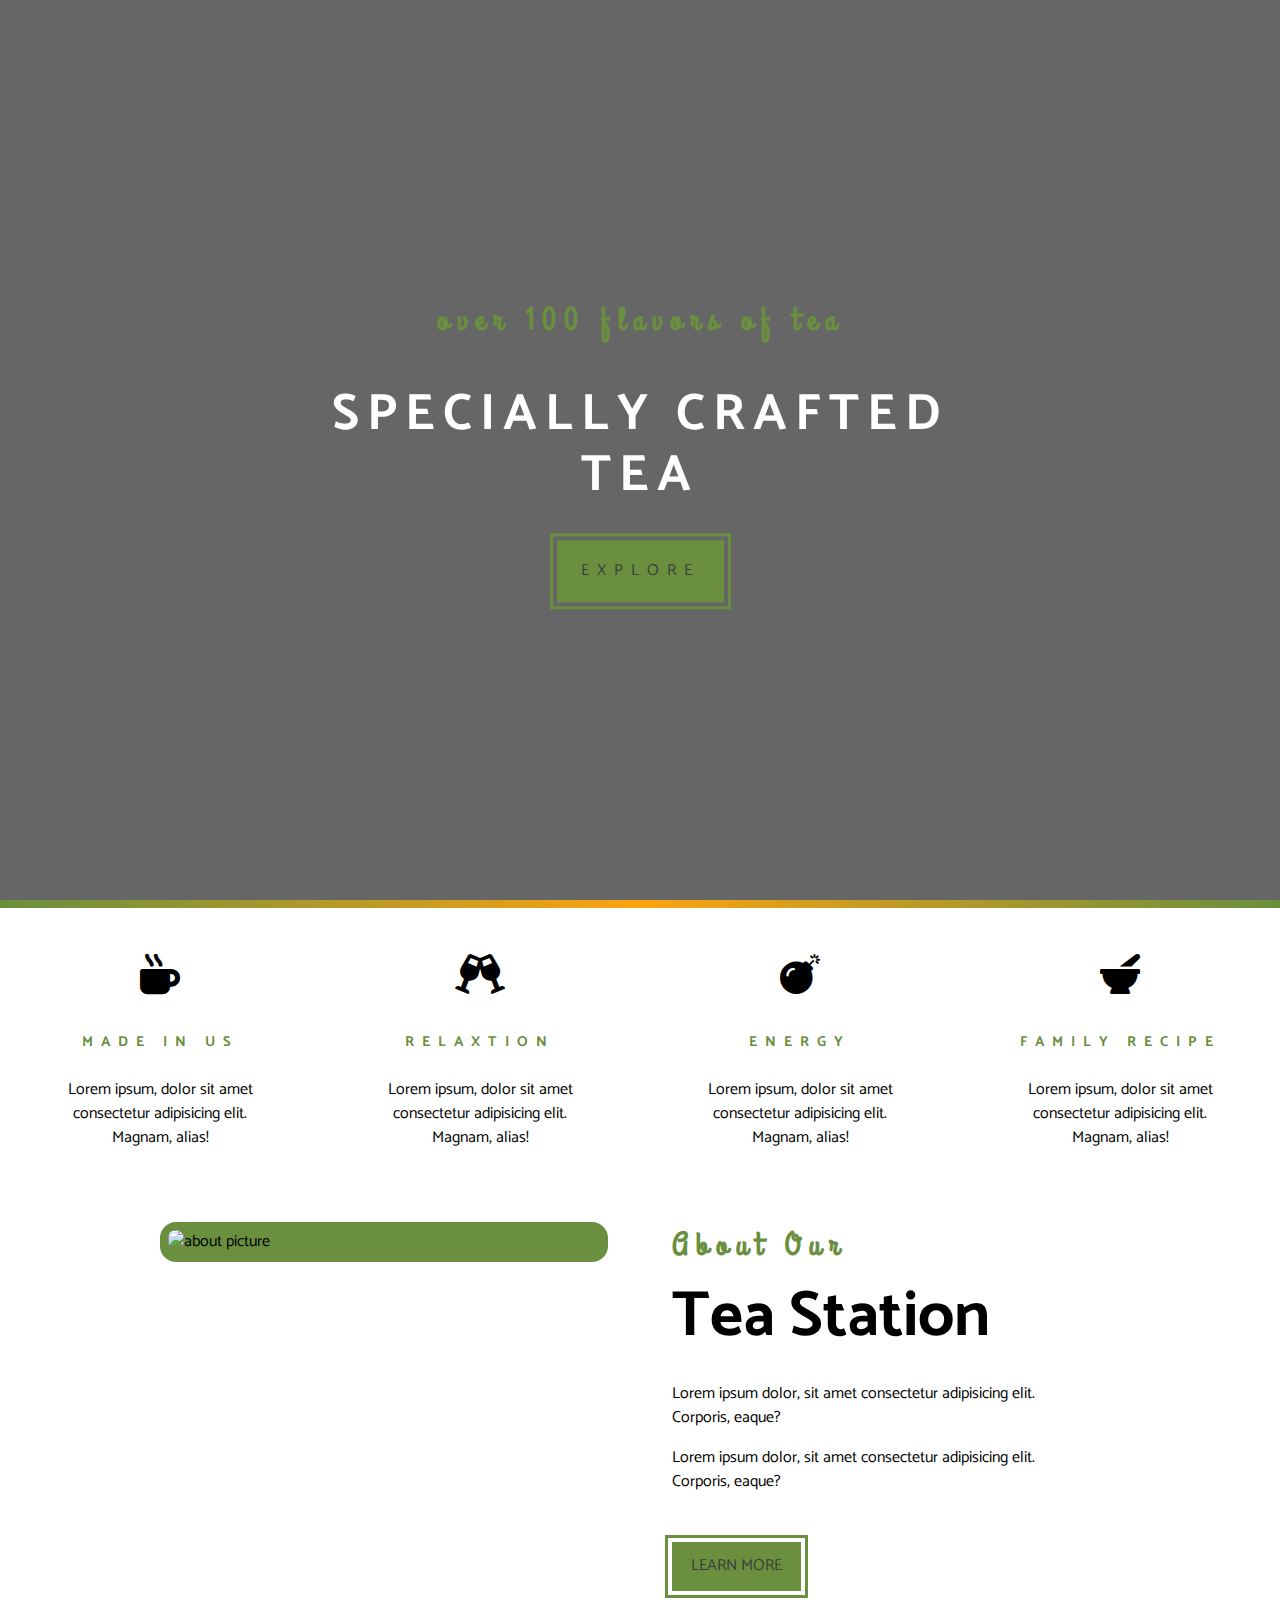
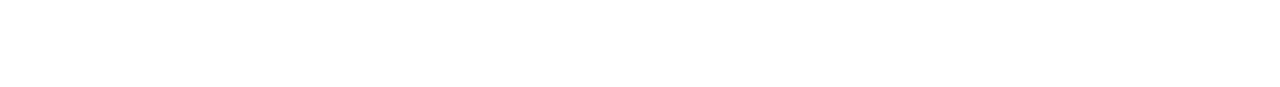
==== static_websites/jonh_smilgas_tea_station/index.html @ aa10530e "tea station first commit" ====
<!DOCTYPE html>
<html lang="en">

<head>
    <meta charset="UTF-8">
    <meta http-equiv="X-UA-Compatible" content="IE=edge">
    <meta name="viewport" content="width=device-width, initial-scale=1.0">
    <title>Tea Station</title>
    <!-- font awesome -->
    <link rel="stylesheet" href="./fontawesome-free-5.7.2-web 2/css/all.css">
    <!-- css link -->
    <link rel="stylesheet" href="styles.css">
</head>

<body>
    <!-- nav button -->
    <!-- navbar -->
    <!-- Header section -->
    <header class="header">
        <div class="banner">
            <h3 class="banner-subtitle">
                over 100 flavors of tea
            </h3>
            <h1 class="banner-title">
                Specially Crafted tea
            </h1>
            <a href="skills.html" class="banner-btn">Explore</a>
        </div>
    </header>
    <!-- end of header -->
    <!-- content divider -->
    <div class="content-divider"></div>
    <!-- end of content divider -->
    <!-- skills section -->
    <section class="skills clearfix::before clearfix::after">
        <!-- single skill -->
        <article class="skill">
            <span class="skill-icon">
                <i class="fas fa-mug-hot"></i>
            </span>
            <h3 class="skill-title">made in us</h3>
            <p class="skill-text">
                Lorem ipsum, dolor sit amet consectetur adipisicing elit. Magnam, alias!
            </p>
        </article>
        <!-- end of single skill -->
        <!-- single skill -->
        <article class="skill">
            <span class="skill-icon">
                <i class="fas fa-glass-cheers"></i>
            </span>
            <h3 class="skill-title">relaxtion</h3>
            <p class="skill-text">
                Lorem ipsum, dolor sit amet consectetur adipisicing elit. Magnam, alias!
            </p>
        </article>
        <!-- end of single skill -->
        <!-- single skill -->
        <article class="skill">
            <span class="skill-icon">
                <i class="fas fa-bomb"></i>
            </span>
            <h3 class="skill-title">energy</h3>
            <p class="skill-text">
                Lorem ipsum, dolor sit amet consectetur adipisicing elit. Magnam, alias!
            </p>
        </article>
        <!-- end of single skill -->
        <!-- single skill -->
        <article class="skill">
            <span class="skill-icon">
                <i class="fas fa-mortar-pestle"></i>
            </span>
            <h3 class="skill-title">family recipe</h3>
            <p class="skill-text">
                Lorem ipsum, dolor sit amet consectetur adipisicing elit. Magnam, alias!
            </p>
        </article>
        <!-- end of single skill -->
    </section>
    <!-- end of skills section-->
    <!-- start of about section-->
    <section class="about">
        <div class="section-center clearfix">
            <!-- first column -->
            <article class="about-img">
                <div class="about-picture-container">
                    <img src="/images/about-bcg.jpeg" 
                    alt="about picture" 
                    class="about-picture">
                </div>
            </article>
            <!-- end of first column -->
            <!-- second column -->
            <article class="about-info">
                <!-- secction title -->
                <div >
                    <h3 class="section-subtitle">
                        about our
                    </h3>
                    <h2 class="section-title {
                        ">
                        tea station
                    </h2>
                </div>
                <!-- end of section title -->
                <!-- about info -->
                <p class="about-text">
                    Lorem ipsum dolor, sit amet consectetur adipisicing elit. Corporis, eaque?
                </p>
                <p class="about-text">
                    Lorem ipsum dolor, sit amet consectetur adipisicing elit. Corporis, eaque?
                </p>
                <a href="about.html" class="main-btn">
                    learn more 
                </a>
            </article>

            <!-- end of second column -->
        </div>
    </section>
    <!-- end of about section -->
</body>

</html>
---- static_websites/jonh_smilgas_tea_station/fontawesome-free-5.7.2-web 2/css/all.css ----
.fa,
.fas,
.far,
.fal,
.fab {
  -moz-osx-font-smoothing: grayscale;
  -webkit-font-smoothing: antialiased;
  display: inline-block;
  font-style: normal;
  font-variant: normal;
  text-rendering: auto;
  line-height: 1; }

.fa-lg {
  font-size: 1.33333em;
  line-height: 0.75em;
  vertical-align: -.0667em; }

.fa-xs {
  font-size: .75em; }

.fa-sm {
  font-size: .875em; }

.fa-1x {
  font-size: 1em; }

.fa-2x {
  font-size: 2em; }

.fa-3x {
  font-size: 3em; }

.fa-4x {
  font-size: 4em; }

.fa-5x {
  font-size: 5em; }

.fa-6x {
  font-size: 6em; }

.fa-7x {
  font-size: 7em; }

.fa-8x {
  font-size: 8em; }

.fa-9x {
  font-size: 9em; }

.fa-10x {
  font-size: 10em; }

.fa-fw {
  text-align: center;
  width: 1.25em; }

.fa-ul {
  list-style-type: none;
  margin-left: 2.5em;
  padding-left: 0; }
  .fa-ul > li {
    position: relative; }

.fa-li {
  left: -2em;
  position: absolute;
  text-align: center;
  width: 2em;
  line-height: inherit; }

.fa-border {
  border: solid 0.08em #eee;
  border-radius: .1em;
  padding: .2em .25em .15em; }

.fa-pull-left {
  float: left; }

.fa-pull-right {
  float: right; }

.fa.fa-pull-left,
.fas.fa-pull-left,
.far.fa-pull-left,
.fal.fa-pull-left,
.fab.fa-pull-left {
  margin-right: .3em; }

.fa.fa-pull-right,
.fas.fa-pull-right,
.far.fa-pull-right,
.fal.fa-pull-right,
.fab.fa-pull-right {
  margin-left: .3em; }

.fa-spin {
  -webkit-animation: fa-spin 2s infinite linear;
          animation: fa-spin 2s infinite linear; }

.fa-pulse {
  -webkit-animation: fa-spin 1s infinite steps(8);
          animation: fa-spin 1s infinite steps(8); }

@-webkit-keyframes fa-spin {
  0% {
    -webkit-transform: rotate(0deg);
            transform: rotate(0deg); }
  100% {
    -webkit-transform: rotate(360deg);
            transform: rotate(360deg); } }

@keyframes fa-spin {
  0% {
    -webkit-transform: rotate(0deg);
            transform: rotate(0deg); }
  100% {
    -webkit-transform: rotate(360deg);
            transform: rotate(360deg); } }

.fa-rotate-90 {
  -ms-filter: "progid:DXImageTransform.Microsoft.BasicImage(rotation=1)";
  -webkit-transform: rotate(90deg);
          transform: rotate(90deg); }

.fa-rotate-180 {
  -ms-filter: "progid:DXImageTransform.Microsoft.BasicImage(rotation=2)";
  -webkit-transform: rotate(180deg);
          transform: rotate(180deg); }

.fa-rotate-270 {
  -ms-filter: "progid:DXImageTransform.Microsoft.BasicImage(rotation=3)";
  -webkit-transform: rotate(270deg);
          transform: rotate(270deg); }

.fa-flip-horizontal {
  -ms-filter: "progid:DXImageTransform.Microsoft.BasicImage(rotation=0, mirror=1)";
  -webkit-transform: scale(-1, 1);
          transform: scale(-1, 1); }

.fa-flip-vertical {
  -ms-filter: "progid:DXImageTransform.Microsoft.BasicImage(rotation=2, mirror=1)";
  -webkit-transform: scale(1, -1);
          transform: scale(1, -1); }

.fa-flip-both, .fa-flip-horizontal.fa-flip-vertical {
  -ms-filter: "progid:DXImageTransform.Microsoft.BasicImage(rotation=2, mirror=1)";
  -webkit-transform: scale(-1, -1);
          transform: scale(-1, -1); }

:root .fa-rotate-90,
:root .fa-rotate-180,
:root .fa-rotate-270,
:root .fa-flip-horizontal,
:root .fa-flip-vertical,
:root .fa-flip-both {
  -webkit-filter: none;
          filter: none; }

.fa-stack {
  display: inline-block;
  height: 2em;
  line-height: 2em;
  position: relative;
  vertical-align: middle;
  width: 2.5em; }

.fa-stack-1x,
.fa-stack-2x {
  left: 0;
  position: absolute;
  text-align: center;
  width: 100%; }

.fa-stack-1x {
  line-height: inherit; }

.fa-stack-2x {
  font-size: 2em; }

.fa-inverse {
  color: #fff; }

/* Font Awesome uses the Unicode Private Use Area (PUA) to ensure screen
readers do not read off random characters that represent icons */
.fa-500px:before {
  content: "\f26e"; }

.fa-accessible-icon:before {
  content: "\f368"; }

.fa-accusoft:before {
  content: "\f369"; }

.fa-acquisitions-incorporated:before {
  content: "\f6af"; }

.fa-ad:before {
  content: "\f641"; }

.fa-address-book:before {
  content: "\f2b9"; }

.fa-address-card:before {
  content: "\f2bb"; }

.fa-adjust:before {
  content: "\f042"; }

.fa-adn:before {
  content: "\f170"; }

.fa-adobe:before {
  content: "\f778"; }

.fa-adversal:before {
  content: "\f36a"; }

.fa-affiliatetheme:before {
  content: "\f36b"; }

.fa-air-freshener:before {
  content: "\f5d0"; }

.fa-algolia:before {
  content: "\f36c"; }

.fa-align-center:before {
  content: "\f037"; }

.fa-align-justify:before {
  content: "\f039"; }

.fa-align-left:before {
  content: "\f036"; }

.fa-align-right:before {
  content: "\f038"; }

.fa-alipay:before {
  content: "\f642"; }

.fa-allergies:before {
  content: "\f461"; }

.fa-amazon:before {
  content: "\f270"; }

.fa-amazon-pay:before {
  content: "\f42c"; }

.fa-ambulance:before {
  content: "\f0f9"; }

.fa-american-sign-language-interpreting:before {
  content: "\f2a3"; }

.fa-amilia:before {
  content: "\f36d"; }

.fa-anchor:before {
  content: "\f13d"; }

.fa-android:before {
  content: "\f17b"; }

.fa-angellist:before {
  content: "\f209"; }

.fa-angle-double-down:before {
  content: "\f103"; }

.fa-angle-double-left:before {
  content: "\f100"; }

.fa-angle-double-right:before {
  content: "\f101"; }

.fa-angle-double-up:before {
  content: "\f102"; }

.fa-angle-down:before {
  content: "\f107"; }

.fa-angle-left:before {
  content: "\f104"; }

.fa-angle-right:before {
  content: "\f105"; }

.fa-angle-up:before {
  content: "\f106"; }

.fa-angry:before {
  content: "\f556"; }

.fa-angrycreative:before {
  content: "\f36e"; }

.fa-angular:before {
  content: "\f420"; }

.fa-ankh:before {
  content: "\f644"; }

.fa-app-store:before {
  content: "\f36f"; }

.fa-app-store-ios:before {
  content: "\f370"; }

.fa-apper:before {
  content: "\f371"; }

.fa-apple:before {
  content: "\f179"; }

.fa-apple-alt:before {
  content: "\f5d1"; }

.fa-apple-pay:before {
  content: "\f415"; }

.fa-archive:before {
  content: "\f187"; }

.fa-archway:before {
  content: "\f557"; }

.fa-arrow-alt-circle-down:before {
  content: "\f358"; }

.fa-arrow-alt-circle-left:before {
  content: "\f359"; }

.fa-arrow-alt-circle-right:before {
  content: "\f35a"; }

.fa-arrow-alt-circle-up:before {
  content: "\f35b"; }

.fa-arrow-circle-down:before {
  content: "\f0ab"; }

.fa-arrow-circle-left:before {
  content: "\f0a8"; }

.fa-arrow-circle-right:before {
  content: "\f0a9"; }

.fa-arrow-circle-up:before {
  content: "\f0aa"; }

.fa-arrow-down:before {
  content: "\f063"; }

.fa-arrow-left:before {
  content: "\f060"; }

.fa-arrow-right:before {
  content: "\f061"; }

.fa-arrow-up:before {
  content: "\f062"; }

.fa-arrows-alt:before {
  content: "\f0b2"; }

.fa-arrows-alt-h:before {
  content: "\f337"; }

.fa-arrows-alt-v:before {
  content: "\f338"; }

.fa-artstation:before {
  content: "\f77a"; }

.fa-assistive-listening-systems:before {
  content: "\f2a2"; }

.fa-asterisk:before {
  content: "\f069"; }

.fa-asymmetrik:before {
  content: "\f372"; }

.fa-at:before {
  content: "\f1fa"; }

.fa-atlas:before {
  content: "\f558"; }

.fa-atlassian:before {
  content: "\f77b"; }

.fa-atom:before {
  content: "\f5d2"; }

.fa-audible:before {
  content: "\f373"; }

.fa-audio-description:before {
  content: "\f29e"; }

.fa-autoprefixer:before {
  content: "\f41c"; }

.fa-avianex:before {
  content: "\f374"; }

.fa-aviato:before {
  content: "\f421"; }

.fa-award:before {
  content: "\f559"; }

.fa-aws:before {
  content: "\f375"; }

.fa-baby:before {
  content: "\f77c"; }

.fa-baby-carriage:before {
  content: "\f77d"; }

.fa-backspace:before {
  content: "\f55a"; }

.fa-backward:before {
  content: "\f04a"; }

.fa-bacon:before {
  content: "\f7e5"; }

.fa-balance-scale:before {
  content: "\f24e"; }

.fa-ban:before {
  content: "\f05e"; }

.fa-band-aid:before {
  content: "\f462"; }

.fa-bandcamp:before {
  content: "\f2d5"; }

.fa-barcode:before {
  content: "\f02a"; }

.fa-bars:before {
  content: "\f0c9"; }

.fa-baseball-ball:before {
  content: "\f433"; }

.fa-basketball-ball:before {
  content: "\f434"; }

.fa-bath:before {
  content: "\f2cd"; }

.fa-battery-empty:before {
  content: "\f244"; }

.fa-battery-full:before {
  content: "\f240"; }

.fa-battery-half:before {
  content: "\f242"; }

.fa-battery-quarter:before {
  content: "\f243"; }

.fa-battery-three-quarters:before {
  content: "\f241"; }

.fa-bed:before {
  content: "\f236"; }

.fa-beer:before {
  content: "\f0fc"; }

.fa-behance:before {
  content: "\f1b4"; }

.fa-behance-square:before {
  content: "\f1b5"; }

.fa-bell:before {
  content: "\f0f3"; }

.fa-bell-slash:before {
  content: "\f1f6"; }

.fa-bezier-curve:before {
  content: "\f55b"; }

.fa-bible:before {
  content: "\f647"; }

.fa-bicycle:before {
  content: "\f206"; }

.fa-bimobject:before {
  content: "\f378"; }

.fa-binoculars:before {
  content: "\f1e5"; }

.fa-biohazard:before {
  content: "\f780"; }

.fa-birthday-cake:before {
  content: "\f1fd"; }

.fa-bitbucket:before {
  content: "\f171"; }

.fa-bitcoin:before {
  content: "\f379"; }

.fa-bity:before {
  content: "\f37a"; }

.fa-black-tie:before {
  content: "\f27e"; }

.fa-blackberry:before {
  content: "\f37b"; }

.fa-blender:before {
  content: "\f517"; }

.fa-blender-phone:before {
  content: "\f6b6"; }

.fa-blind:before {
  content: "\f29d"; }

.fa-blog:before {
  content: "\f781"; }

.fa-blogger:before {
  content: "\f37c"; }

.fa-blogger-b:before {
  content: "\f37d"; }

.fa-bluetooth:before {
  content: "\f293"; }

.fa-bluetooth-b:before {
  content: "\f294"; }

.fa-bold:before {
  content: "\f032"; }

.fa-bolt:before {
  content: "\f0e7"; }

.fa-bomb:before {
  content: "\f1e2"; }

.fa-bone:before {
  content: "\f5d7"; }

.fa-bong:before {
  content: "\f55c"; }

.fa-book:before {
  content: "\f02d"; }

.fa-book-dead:before {
  content: "\f6b7"; }

.fa-book-medical:before {
  content: "\f7e6"; }

.fa-book-open:before {
  content: "\f518"; }

.fa-book-reader:before {
  content: "\f5da"; }

.fa-bookmark:before {
  content: "\f02e"; }

.fa-bowling-ball:before {
  content: "\f436"; }

.fa-box:before {
  content: "\f466"; }

.fa-box-open:before {
  content: "\f49e"; }

.fa-boxes:before {
  content: "\f468"; }

.fa-braille:before {
  content: "\f2a1"; }

.fa-brain:before {
  content: "\f5dc"; }

.fa-bread-slice:before {
  content: "\f7ec"; }

.fa-briefcase:before {
  content: "\f0b1"; }

.fa-briefcase-medical:before {
  content: "\f469"; }

.fa-broadcast-tower:before {
  content: "\f519"; }

.fa-broom:before {
  content: "\f51a"; }

.fa-brush:before {
  content: "\f55d"; }

.fa-btc:before {
  content: "\f15a"; }

.fa-bug:before {
  content: "\f188"; }

.fa-building:before {
  content: "\f1ad"; }

.fa-bullhorn:before {
  content: "\f0a1"; }

.fa-bullseye:before {
  content: "\f140"; }

.fa-burn:before {
  content: "\f46a"; }

.fa-buromobelexperte:before {
  content: "\f37f"; }

.fa-bus:before {
  content: "\f207"; }

.fa-bus-alt:before {
  content: "\f55e"; }

.fa-business-time:before {
  content: "\f64a"; }

.fa-buysellads:before {
  content: "\f20d"; }

.fa-calculator:before {
  content: "\f1ec"; }

.fa-calendar:before {
  content: "\f133"; }

.fa-calendar-alt:before {
  content: "\f073"; }

.fa-calendar-check:before {
  content: "\f274"; }

.fa-calendar-day:before {
  content: "\f783"; }

.fa-calendar-minus:before {
  content: "\f272"; }

.fa-calendar-plus:before {
  content: "\f271"; }

.fa-calendar-times:before {
  content: "\f273"; }

.fa-calendar-week:before {
  content: "\f784"; }

.fa-camera:before {
  content: "\f030"; }

.fa-camera-retro:before {
  content: "\f083"; }

.fa-campground:before {
  content: "\f6bb"; }

.fa-canadian-maple-leaf:before {
  content: "\f785"; }

.fa-candy-cane:before {
  content: "\f786"; }

.fa-cannabis:before {
  content: "\f55f"; }

.fa-capsules:before {
  content: "\f46b"; }

.fa-car:before {
  content: "\f1b9"; }

.fa-car-alt:before {
  content: "\f5de"; }

.fa-car-battery:before {
  content: "\f5df"; }

.fa-car-crash:before {
  content: "\f5e1"; }

.fa-car-side:before {
  content: "\f5e4"; }

.fa-caret-down:before {
  content: "\f0d7"; }

.fa-caret-left:before {
  content: "\f0d9"; }

.fa-caret-right:before {
  content: "\f0da"; }

.fa-caret-square-down:before {
  content: "\f150"; }

.fa-caret-square-left:before {
  content: "\f191"; }

.fa-caret-square-right:before {
  content: "\f152"; }

.fa-caret-square-up:before {
  content: "\f151"; }

.fa-caret-up:before {
  content: "\f0d8"; }

.fa-carrot:before {
  content: "\f787"; }

.fa-cart-arrow-down:before {
  content: "\f218"; }

.fa-cart-plus:before {
  content: "\f217"; }

.fa-cash-register:before {
  content: "\f788"; }

.fa-cat:before {
  content: "\f6be"; }

.fa-cc-amazon-pay:before {
  content: "\f42d"; }

.fa-cc-amex:before {
  content: "\f1f3"; }

.fa-cc-apple-pay:before {
  content: "\f416"; }

.fa-cc-diners-club:before {
  content: "\f24c"; }

.fa-cc-discover:before {
  content: "\f1f2"; }

.fa-cc-jcb:before {
  content: "\f24b"; }

.fa-cc-mastercard:before {
  content: "\f1f1"; }

.fa-cc-paypal:before {
  content: "\f1f4"; }

.fa-cc-stripe:before {
  content: "\f1f5"; }

.fa-cc-visa:before {
  content: "\f1f0"; }

.fa-centercode:before {
  content: "\f380"; }

.fa-centos:before {
  content: "\f789"; }

.fa-certificate:before {
  content: "\f0a3"; }

.fa-chair:before {
  content: "\f6c0"; }

.fa-chalkboard:before {
  content: "\f51b"; }

.fa-chalkboard-teacher:before {
  content: "\f51c"; }

.fa-charging-station:before {
  content: "\f5e7"; }

.fa-chart-area:before {
  content: "\f1fe"; }

.fa-chart-bar:before {
  content: "\f080"; }

.fa-chart-line:before {
  content: "\f201"; }

.fa-chart-pie:before {
  content: "\f200"; }

.fa-check:before {
  content: "\f00c"; }

.fa-check-circle:before {
  content: "\f058"; }

.fa-check-double:before {
  content: "\f560"; }

.fa-check-square:before {
  content: "\f14a"; }

.fa-cheese:before {
  content: "\f7ef"; }

.fa-chess:before {
  content: "\f439"; }

.fa-chess-bishop:before {
  content: "\f43a"; }

.fa-chess-board:before {
  content: "\f43c"; }

.fa-chess-king:before {
  content: "\f43f"; }

.fa-chess-knight:before {
  content: "\f441"; }

.fa-chess-pawn:before {
  content: "\f443"; }

.fa-chess-queen:before {
  content: "\f445"; }

.fa-chess-rook:before {
  content: "\f447"; }

.fa-chevron-circle-down:before {
  content: "\f13a"; }

.fa-chevron-circle-left:before {
  content: "\f137"; }

.fa-chevron-circle-right:before {
  content: "\f138"; }

.fa-chevron-circle-up:before {
  content: "\f139"; }

.fa-chevron-down:before {
  content: "\f078"; }

.fa-chevron-left:before {
  content: "\f053"; }

.fa-chevron-right:before {
  content: "\f054"; }

.fa-chevron-up:before {
  content: "\f077"; }

.fa-child:before {
  content: "\f1ae"; }

.fa-chrome:before {
  content: "\f268"; }

.fa-church:before {
  content: "\f51d"; }

.fa-circle:before {
  content: "\f111"; }

.fa-circle-notch:before {
  content: "\f1ce"; }

.fa-city:before {
  content: "\f64f"; }

.fa-clinic-medical:before {
  content: "\f7f2"; }

.fa-clipboard:before {
  content: "\f328"; }

.fa-clipboard-check:before {
  content: "\f46c"; }

.fa-clipboard-list:before {
  content: "\f46d"; }

.fa-clock:before {
  content: "\f017"; }

.fa-clone:before {
  content: "\f24d"; }

.fa-closed-captioning:before {
  content: "\f20a"; }

.fa-cloud:before {
  content: "\f0c2"; }

.fa-cloud-download-alt:before {
  content: "\f381"; }

.fa-cloud-meatball:before {
  content: "\f73b"; }

.fa-cloud-moon:before {
  content: "\f6c3"; }

.fa-cloud-moon-rain:before {
  content: "\f73c"; }

.fa-cloud-rain:before {
  content: "\f73d"; }

.fa-cloud-showers-heavy:before {
  content: "\f740"; }

.fa-cloud-sun:before {
  content: "\f6c4"; }

.fa-cloud-sun-rain:before {
  content: "\f743"; }

.fa-cloud-upload-alt:before {
  content: "\f382"; }

.fa-cloudscale:before {
  content: "\f383"; }

.fa-cloudsmith:before {
  content: "\f384"; }

.fa-cloudversify:before {
  content: "\f385"; }

.fa-cocktail:before {
  content: "\f561"; }

.fa-code:before {
  content: "\f121"; }

.fa-code-branch:before {
  content: "\f126"; }

.fa-codepen:before {
  content: "\f1cb"; }

.fa-codiepie:before {
  content: "\f284"; }

.fa-coffee:before {
  content: "\f0f4"; }

.fa-cog:before {
  content: "\f013"; }

.fa-cogs:before {
  content: "\f085"; }

.fa-coins:before {
  content: "\f51e"; }

.fa-columns:before {
  content: "\f0db"; }

.fa-comment:before {
  content: "\f075"; }

.fa-comment-alt:before {
  content: "\f27a"; }

.fa-comment-dollar:before {
  content: "\f651"; }

.fa-comment-dots:before {
  content: "\f4ad"; }

.fa-comment-medical:before {
  content: "\f7f5"; }

.fa-comment-slash:before {
  content: "\f4b3"; }

.fa-comments:before {
  content: "\f086"; }

.fa-comments-dollar:before {
  content: "\f653"; }

.fa-compact-disc:before {
  content: "\f51f"; }

.fa-compass:before {
  content: "\f14e"; }

.fa-compress:before {
  content: "\f066"; }

.fa-compress-arrows-alt:before {
  content: "\f78c"; }

.fa-concierge-bell:before {
  content: "\f562"; }

.fa-confluence:before {
  content: "\f78d"; }

.fa-connectdevelop:before {
  content: "\f20e"; }

.fa-contao:before {
  content: "\f26d"; }

.fa-cookie:before {
  content: "\f563"; }

.fa-cookie-bite:before {
  content: "\f564"; }

.fa-copy:before {
  content: "\f0c5"; }

.fa-copyright:before {
  content: "\f1f9"; }

.fa-couch:before {
  content: "\f4b8"; }

.fa-cpanel:before {
  content: "\f388"; }

.fa-creative-commons:before {
  content: "\f25e"; }

.fa-creative-commons-by:before {
  content: "\f4e7"; }

.fa-creative-commons-nc:before {
  content: "\f4e8"; }

.fa-creative-commons-nc-eu:before {
  content: "\f4e9"; }

.fa-creative-commons-nc-jp:before {
  content: "\f4ea"; }

.fa-creative-commons-nd:before {
  content: "\f4eb"; }

.fa-creative-commons-pd:before {
  content: "\f4ec"; }

.fa-creative-commons-pd-alt:before {
  content: "\f4ed"; }

.fa-creative-commons-remix:before {
  content: "\f4ee"; }

.fa-creative-commons-sa:before {
  content: "\f4ef"; }

.fa-creative-commons-sampling:before {
  content: "\f4f0"; }

.fa-creative-commons-sampling-plus:before {
  content: "\f4f1"; }

.fa-creative-commons-share:before {
  content: "\f4f2"; }

.fa-creative-commons-zero:before {
  content: "\f4f3"; }

.fa-credit-card:before {
  content: "\f09d"; }

.fa-critical-role:before {
  content: "\f6c9"; }

.fa-crop:before {
  content: "\f125"; }

.fa-crop-alt:before {
  content: "\f565"; }

.fa-cross:before {
  content: "\f654"; }

.fa-crosshairs:before {
  content: "\f05b"; }

.fa-crow:before {
  content: "\f520"; }

.fa-crown:before {
  content: "\f521"; }

.fa-crutch:before {
  content: "\f7f7"; }

.fa-css3:before {
  content: "\f13c"; }

.fa-css3-alt:before {
  content: "\f38b"; }

.fa-cube:before {
  content: "\f1b2"; }

.fa-cubes:before {
  content: "\f1b3"; }

.fa-cut:before {
  content: "\f0c4"; }

.fa-cuttlefish:before {
  content: "\f38c"; }

.fa-d-and-d:before {
  content: "\f38d"; }

.fa-d-and-d-beyond:before {
  content: "\f6ca"; }

.fa-dashcube:before {
  content: "\f210"; }

.fa-database:before {
  content: "\f1c0"; }

.fa-deaf:before {
  content: "\f2a4"; }

.fa-delicious:before {
  content: "\f1a5"; }

.fa-democrat:before {
  content: "\f747"; }

.fa-deploydog:before {
  content: "\f38e"; }

.fa-deskpro:before {
  content: "\f38f"; }

.fa-desktop:before {
  content: "\f108"; }

.fa-dev:before {
  content: "\f6cc"; }

.fa-deviantart:before {
  content: "\f1bd"; }

.fa-dharmachakra:before {
  content: "\f655"; }

.fa-dhl:before {
  content: "\f790"; }

.fa-diagnoses:before {
  content: "\f470"; }

.fa-diaspora:before {
  content: "\f791"; }

.fa-dice:before {
  content: "\f522"; }

.fa-dice-d20:before {
  content: "\f6cf"; }

.fa-dice-d6:before {
  content: "\f6d1"; }

.fa-dice-five:before {
  content: "\f523"; }

.fa-dice-four:before {
  content: "\f524"; }

.fa-dice-one:before {
  content: "\f525"; }

.fa-dice-six:before {
  content: "\f526"; }

.fa-dice-three:before {
  content: "\f527"; }

.fa-dice-two:before {
  content: "\f528"; }

.fa-digg:before {
  content: "\f1a6"; }

.fa-digital-ocean:before {
  content: "\f391"; }

.fa-digital-tachograph:before {
  content: "\f566"; }

.fa-directions:before {
  content: "\f5eb"; }

.fa-discord:before {
  content: "\f392"; }

.fa-discourse:before {
  content: "\f393"; }

.fa-divide:before {
  content: "\f529"; }

.fa-dizzy:before {
  content: "\f567"; }

.fa-dna:before {
  content: "\f471"; }

.fa-dochub:before {
  content: "\f394"; }

.fa-docker:before {
  content: "\f395"; }

.fa-dog:before {
  content: "\f6d3"; }

.fa-dollar-sign:before {
  content: "\f155"; }

.fa-dolly:before {
  content: "\f472"; }

.fa-dolly-flatbed:before {
  content: "\f474"; }

.fa-donate:before {
  content: "\f4b9"; }

.fa-door-closed:before {
  content: "\f52a"; }

.fa-door-open:before {
  content: "\f52b"; }

.fa-dot-circle:before {
  content: "\f192"; }

.fa-dove:before {
  content: "\f4ba"; }

.fa-download:before {
  content: "\f019"; }

.fa-draft2digital:before {
  content: "\f396"; }

.fa-drafting-compass:before {
  content: "\f568"; }

.fa-dragon:before {
  content: "\f6d5"; }

.fa-draw-polygon:before {
  content: "\f5ee"; }

.fa-dribbble:before {
  content: "\f17d"; }

.fa-dribbble-square:before {
  content: "\f397"; }

.fa-dropbox:before {
  content: "\f16b"; }

.fa-drum:before {
  content: "\f569"; }

.fa-drum-steelpan:before {
  content: "\f56a"; }

.fa-drumstick-bite:before {
  content: "\f6d7"; }

.fa-drupal:before {
  content: "\f1a9"; }

.fa-dumbbell:before {
  content: "\f44b"; }

.fa-dumpster:before {
  content: "\f793"; }

.fa-dumpster-fire:before {
  content: "\f794"; }

.fa-dungeon:before {
  content: "\f6d9"; }

.fa-dyalog:before {
  content: "\f399"; }

.fa-earlybirds:before {
  content: "\f39a"; }

.fa-ebay:before {
  content: "\f4f4"; }

.fa-edge:before {
  content: "\f282"; }

.fa-edit:before {
  content: "\f044"; }

.fa-egg:before {
  content: "\f7fb"; }

.fa-eject:before {
  content: "\f052"; }

.fa-elementor:before {
  content: "\f430"; }

.fa-ellipsis-h:before {
  content: "\f141"; }

.fa-ellipsis-v:before {
  content: "\f142"; }

.fa-ello:before {
  content: "\f5f1"; }

.fa-ember:before {
  content: "\f423"; }

.fa-empire:before {
  content: "\f1d1"; }

.fa-envelope:before {
  content: "\f0e0"; }

.fa-envelope-open:before {
  content: "\f2b6"; }

.fa-envelope-open-text:before {
  content: "\f658"; }

.fa-envelope-square:before {
  content: "\f199"; }

.fa-envira:before {
  content: "\f299"; }

.fa-equals:before {
  content: "\f52c"; }

.fa-eraser:before {
  content: "\f12d"; }

.fa-erlang:before {
  content: "\f39d"; }

.fa-ethereum:before {
  content: "\f42e"; }

.fa-ethernet:before {
  content: "\f796"; }

.fa-etsy:before {
  content: "\f2d7"; }

.fa-euro-sign:before {
  content: "\f153"; }

.fa-exchange-alt:before {
  content: "\f362"; }

.fa-exclamation:before {
  content: "\f12a"; }

.fa-exclamation-circle:before {
  content: "\f06a"; }

.fa-exclamation-triangle:before {
  content: "\f071"; }

.fa-expand:before {
  content: "\f065"; }

.fa-expand-arrows-alt:before {
  content: "\f31e"; }

.fa-expeditedssl:before {
  content: "\f23e"; }

.fa-external-link-alt:before {
  content: "\f35d"; }

.fa-external-link-square-alt:before {
  content: "\f360"; }

.fa-eye:before {
  content: "\f06e"; }

.fa-eye-dropper:before {
  content: "\f1fb"; }

.fa-eye-slash:before {
  content: "\f070"; }

.fa-facebook:before {
  content: "\f09a"; }

.fa-facebook-f:before {
  content: "\f39e"; }

.fa-facebook-messenger:before {
  content: "\f39f"; }

.fa-facebook-square:before {
  content: "\f082"; }

.fa-fantasy-flight-games:before {
  content: "\f6dc"; }

.fa-fast-backward:before {
  content: "\f049"; }

.fa-fast-forward:before {
  content: "\f050"; }

.fa-fax:before {
  content: "\f1ac"; }

.fa-feather:before {
  content: "\f52d"; }

.fa-feather-alt:before {
  content: "\f56b"; }

.fa-fedex:before {
  content: "\f797"; }

.fa-fedora:before {
  content: "\f798"; }

.fa-female:before {
  content: "\f182"; }

.fa-fighter-jet:before {
  content: "\f0fb"; }

.fa-figma:before {
  content: "\f799"; }

.fa-file:before {
  content: "\f15b"; }

.fa-file-alt:before {
  content: "\f15c"; }

.fa-file-archive:before {
  content: "\f1c6"; }

.fa-file-audio:before {
  content: "\f1c7"; }

.fa-file-code:before {
  content: "\f1c9"; }

.fa-file-contract:before {
  content: "\f56c"; }

.fa-file-csv:before {
  content: "\f6dd"; }

.fa-file-download:before {
  content: "\f56d"; }

.fa-file-excel:before {
  content: "\f1c3"; }

.fa-file-export:before {
  content: "\f56e"; }

.fa-file-image:before {
  content: "\f1c5"; }

.fa-file-import:before {
  content: "\f56f"; }

.fa-file-invoice:before {
  content: "\f570"; }

.fa-file-invoice-dollar:before {
  content: "\f571"; }

.fa-file-medical:before {
  content: "\f477"; }

.fa-file-medical-alt:before {
  content: "\f478"; }

.fa-file-pdf:before {
  content: "\f1c1"; }

.fa-file-powerpoint:before {
  content: "\f1c4"; }

.fa-file-prescription:before {
  content: "\f572"; }

.fa-file-signature:before {
  content: "\f573"; }

.fa-file-upload:before {
  content: "\f574"; }

.fa-file-video:before {
  content: "\f1c8"; }

.fa-file-word:before {
  content: "\f1c2"; }

.fa-fill:before {
  content: "\f575"; }

.fa-fill-drip:before {
  content: "\f576"; }

.fa-film:before {
  content: "\f008"; }

.fa-filter:before {
  content: "\f0b0"; }

.fa-fingerprint:before {
  content: "\f577"; }

.fa-fire:before {
  content: "\f06d"; }

.fa-fire-alt:before {
  content: "\f7e4"; }

.fa-fire-extinguisher:before {
  content: "\f134"; }

.fa-firefox:before {
  content: "\f269"; }

.fa-first-aid:before {
  content: "\f479"; }

.fa-first-order:before {
  content: "\f2b0"; }

.fa-first-order-alt:before {
  content: "\f50a"; }

.fa-firstdraft:before {
  content: "\f3a1"; }

.fa-fish:before {
  content: "\f578"; }

.fa-fist-raised:before {
  content: "\f6de"; }

.fa-flag:before {
  content: "\f024"; }

.fa-flag-checkered:before {
  content: "\f11e"; }

.fa-flag-usa:before {
  content: "\f74d"; }

.fa-flask:before {
  content: "\f0c3"; }

.fa-flickr:before {
  content: "\f16e"; }

.fa-flipboard:before {
  content: "\f44d"; }

.fa-flushed:before {
  content: "\f579"; }

.fa-fly:before {
  content: "\f417"; }

.fa-folder:before {
  content: "\f07b"; }

.fa-folder-minus:before {
  content: "\f65d"; }

.fa-folder-open:before {
  content: "\f07c"; }

.fa-folder-plus:before {
  content: "\f65e"; }

.fa-font:before {
  content: "\f031"; }

.fa-font-awesome:before {
  content: "\f2b4"; }

.fa-font-awesome-alt:before {
  content: "\f35c"; }

.fa-font-awesome-flag:before {
  content: "\f425"; }

.fa-font-awesome-logo-full:before {
  content: "\f4e6"; }

.fa-fonticons:before {
  content: "\f280"; }

.fa-fonticons-fi:before {
  content: "\f3a2"; }

.fa-football-ball:before {
  content: "\f44e"; }

.fa-fort-awesome:before {
  content: "\f286"; }

.fa-fort-awesome-alt:before {
  content: "\f3a3"; }

.fa-forumbee:before {
  content: "\f211"; }

.fa-forward:before {
  content: "\f04e"; }

.fa-foursquare:before {
  content: "\f180"; }

.fa-free-code-camp:before {
  content: "\f2c5"; }

.fa-freebsd:before {
  content: "\f3a4"; }

.fa-frog:before {
  content: "\f52e"; }

.fa-frown:before {
  content: "\f119"; }

.fa-frown-open:before {
  content: "\f57a"; }

.fa-fulcrum:before {
  content: "\f50b"; }

.fa-funnel-dollar:before {
  content: "\f662"; }

.fa-futbol:before {
  content: "\f1e3"; }

.fa-galactic-republic:before {
  content: "\f50c"; }

.fa-galactic-senate:before {
  content: "\f50d"; }

.fa-gamepad:before {
  content: "\f11b"; }

.fa-gas-pump:before {
  content: "\f52f"; }

.fa-gavel:before {
  content: "\f0e3"; }

.fa-gem:before {
  content: "\f3a5"; }

.fa-genderless:before {
  content: "\f22d"; }

.fa-get-pocket:before {
  content: "\f265"; }

.fa-gg:before {
  content: "\f260"; }

.fa-gg-circle:before {
  content: "\f261"; }

.fa-ghost:before {
  content: "\f6e2"; }

.fa-gift:before {
  content: "\f06b"; }

.fa-gifts:before {
  content: "\f79c"; }

.fa-git:before {
  content: "\f1d3"; }

.fa-git-square:before {
  content: "\f1d2"; }

.fa-github:before {
  content: "\f09b"; }

.fa-github-alt:before {
  content: "\f113"; }

.fa-github-square:before {
  content: "\f092"; }

.fa-gitkraken:before {
  content: "\f3a6"; }

.fa-gitlab:before {
  content: "\f296"; }

.fa-gitter:before {
  content: "\f426"; }

.fa-glass-cheers:before {
  content: "\f79f"; }

.fa-glass-martini:before {
  content: "\f000"; }

.fa-glass-martini-alt:before {
  content: "\f57b"; }

.fa-glass-whiskey:before {
  content: "\f7a0"; }

.fa-glasses:before {
  content: "\f530"; }

.fa-glide:before {
  content: "\f2a5"; }

.fa-glide-g:before {
  content: "\f2a6"; }

.fa-globe:before {
  content: "\f0ac"; }

.fa-globe-africa:before {
  content: "\f57c"; }

.fa-globe-americas:before {
  content: "\f57d"; }

.fa-globe-asia:before {
  content: "\f57e"; }

.fa-globe-europe:before {
  content: "\f7a2"; }

.fa-gofore:before {
  content: "\f3a7"; }

.fa-golf-ball:before {
  content: "\f450"; }

.fa-goodreads:before {
  content: "\f3a8"; }

.fa-goodreads-g:before {
  content: "\f3a9"; }

.fa-google:before {
  content: "\f1a0"; }

.fa-google-drive:before {
  content: "\f3aa"; }

.fa-google-play:before {
  content: "\f3ab"; }

.fa-google-plus:before {
  content: "\f2b3"; }

.fa-google-plus-g:before {
  content: "\f0d5"; }

.fa-google-plus-square:before {
  content: "\f0d4"; }

.fa-google-wallet:before {
  content: "\f1ee"; }

.fa-gopuram:before {
  content: "\f664"; }

.fa-graduation-cap:before {
  content: "\f19d"; }

.fa-gratipay:before {
  content: "\f184"; }

.fa-grav:before {
  content: "\f2d6"; }

.fa-greater-than:before {
  content: "\f531"; }

.fa-greater-than-equal:before {
  content: "\f532"; }

.fa-grimace:before {
  content: "\f57f"; }

.fa-grin:before {
  content: "\f580"; }

.fa-grin-alt:before {
  content: "\f581"; }

.fa-grin-beam:before {
  content: "\f582"; }

.fa-grin-beam-sweat:before {
  content: "\f583"; }

.fa-grin-hearts:before {
  content: "\f584"; }

.fa-grin-squint:before {
  content: "\f585"; }

.fa-grin-squint-tears:before {
  content: "\f586"; }

.fa-grin-stars:before {
  content: "\f587"; }

.fa-grin-tears:before {
  content: "\f588"; }

.fa-grin-tongue:before {
  content: "\f589"; }

.fa-grin-tongue-squint:before {
  content: "\f58a"; }

.fa-grin-tongue-wink:before {
  content: "\f58b"; }

.fa-grin-wink:before {
  content: "\f58c"; }

.fa-grip-horizontal:before {
  content: "\f58d"; }

.fa-grip-lines:before {
  content: "\f7a4"; }

.fa-grip-lines-vertical:before {
  content: "\f7a5"; }

.fa-grip-vertical:before {
  content: "\f58e"; }

.fa-gripfire:before {
  content: "\f3ac"; }

.fa-grunt:before {
  content: "\f3ad"; }

.fa-guitar:before {
  content: "\f7a6"; }

.fa-gulp:before {
  content: "\f3ae"; }

.fa-h-square:before {
  content: "\f0fd"; }

.fa-hacker-news:before {
  content: "\f1d4"; }

.fa-hacker-news-square:before {
  content: "\f3af"; }

.fa-hackerrank:before {
  content: "\f5f7"; }

.fa-hamburger:before {
  content: "\f805"; }

.fa-hammer:before {
  content: "\f6e3"; }

.fa-hamsa:before {
  content: "\f665"; }

.fa-hand-holding:before {
  content: "\f4bd"; }

.fa-hand-holding-heart:before {
  content: "\f4be"; }

.fa-hand-holding-usd:before {
  content: "\f4c0"; }

.fa-hand-lizard:before {
  content: "\f258"; }

.fa-hand-middle-finger:before {
  content: "\f806"; }

.fa-hand-paper:before {
  content: "\f256"; }

.fa-hand-peace:before {
  content: "\f25b"; }

.fa-hand-point-down:before {
  content: "\f0a7"; }

.fa-hand-point-left:before {
  content: "\f0a5"; }

.fa-hand-point-right:before {
  content: "\f0a4"; }

.fa-hand-point-up:before {
  content: "\f0a6"; }

.fa-hand-pointer:before {
  content: "\f25a"; }

.fa-hand-rock:before {
  content: "\f255"; }

.fa-hand-scissors:before {
  content: "\f257"; }

.fa-hand-spock:before {
  content: "\f259"; }

.fa-hands:before {
  content: "\f4c2"; }

.fa-hands-helping:before {
  content: "\f4c4"; }

.fa-handshake:before {
  content: "\f2b5"; }

.fa-hanukiah:before {
  content: "\f6e6"; }

.fa-hard-hat:before {
  content: "\f807"; }

.fa-hashtag:before {
  content: "\f292"; }

.fa-hat-wizard:before {
  content: "\f6e8"; }

.fa-haykal:before {
  content: "\f666"; }

.fa-hdd:before {
  content: "\f0a0"; }

.fa-heading:before {
  content: "\f1dc"; }

.fa-headphones:before {
  content: "\f025"; }

.fa-headphones-alt:before {
  content: "\f58f"; }

.fa-headset:before {
  content: "\f590"; }

.fa-heart:before {
  content: "\f004"; }

.fa-heart-broken:before {
  content: "\f7a9"; }

.fa-heartbeat:before {
  content: "\f21e"; }

.fa-helicopter:before {
  content: "\f533"; }

.fa-highlighter:before {
  content: "\f591"; }

.fa-hiking:before {
  content: "\f6ec"; }

.fa-hippo:before {
  content: "\f6ed"; }

.fa-hips:before {
  content: "\f452"; }

.fa-hire-a-helper:before {
  content: "\f3b0"; }

.fa-history:before {
  content: "\f1da"; }

.fa-hockey-puck:before {
  content: "\f453"; }

.fa-holly-berry:before {
  content: "\f7aa"; }

.fa-home:before {
  content: "\f015"; }

.fa-hooli:before {
  content: "\f427"; }

.fa-hornbill:before {
  content: "\f592"; }

.fa-horse:before {
  content: "\f6f0"; }

.fa-horse-head:before {
  content: "\f7ab"; }

.fa-hospital:before {
  content: "\f0f8"; }

.fa-hospital-alt:before {
  content: "\f47d"; }

.fa-hospital-symbol:before {
  content: "\f47e"; }

.fa-hot-tub:before {
  content: "\f593"; }

.fa-hotdog:before {
  content: "\f80f"; }

.fa-hotel:before {
  content: "\f594"; }

.fa-hotjar:before {
  content: "\f3b1"; }

.fa-hourglass:before {
  content: "\f254"; }

.fa-hourglass-end:before {
  content: "\f253"; }

.fa-hourglass-half:before {
  content: "\f252"; }

.fa-hourglass-start:before {
  content: "\f251"; }

.fa-house-damage:before {
  content: "\f6f1"; }

.fa-houzz:before {
  content: "\f27c"; }

.fa-hryvnia:before {
  content: "\f6f2"; }

.fa-html5:before {
  content: "\f13b"; }

.fa-hubspot:before {
  content: "\f3b2"; }

.fa-i-cursor:before {
  content: "\f246"; }

.fa-ice-cream:before {
  content: "\f810"; }

.fa-icicles:before {
  content: "\f7ad"; }

.fa-id-badge:before {
  content: "\f2c1"; }

.fa-id-card:before {
  content: "\f2c2"; }

.fa-id-card-alt:before {
  content: "\f47f"; }

.fa-igloo:before {
  content: "\f7ae"; }

.fa-image:before {
  content: "\f03e"; }

.fa-images:before {
  content: "\f302"; }

.fa-imdb:before {
  content: "\f2d8"; }

.fa-inbox:before {
  content: "\f01c"; }

.fa-indent:before {
  content: "\f03c"; }

.fa-industry:before {
  content: "\f275"; }

.fa-infinity:before {
  content: "\f534"; }

.fa-info:before {
  content: "\f129"; }

.fa-info-circle:before {
  content: "\f05a"; }

.fa-instagram:before {
  content: "\f16d"; }

.fa-intercom:before {
  content: "\f7af"; }

.fa-internet-explorer:before {
  content: "\f26b"; }

.fa-invision:before {
  content: "\f7b0"; }

.fa-ioxhost:before {
  content: "\f208"; }

.fa-italic:before {
  content: "\f033"; }

.fa-itunes:before {
  content: "\f3b4"; }

.fa-itunes-note:before {
  content: "\f3b5"; }

.fa-java:before {
  content: "\f4e4"; }

.fa-jedi:before {
  content: "\f669"; }

.fa-jedi-order:before {
  content: "\f50e"; }

.fa-jenkins:before {
  content: "\f3b6"; }

.fa-jira:before {
  content: "\f7b1"; }

.fa-joget:before {
  content: "\f3b7"; }

.fa-joint:before {
  content: "\f595"; }

.fa-joomla:before {
  content: "\f1aa"; }

.fa-journal-whills:before {
  content: "\f66a"; }

.fa-js:before {
  content: "\f3b8"; }

.fa-js-square:before {
  content: "\f3b9"; }

.fa-jsfiddle:before {
  content: "\f1cc"; }

.fa-kaaba:before {
  content: "\f66b"; }

.fa-kaggle:before {
  content: "\f5fa"; }

.fa-key:before {
  content: "\f084"; }

.fa-keybase:before {
  content: "\f4f5"; }

.fa-keyboard:before {
  content: "\f11c"; }

.fa-keycdn:before {
  content: "\f3ba"; }

.fa-khanda:before {
  content: "\f66d"; }

.fa-kickstarter:before {
  content: "\f3bb"; }

.fa-kickstarter-k:before {
  content: "\f3bc"; }

.fa-kiss:before {
  content: "\f596"; }

.fa-kiss-beam:before {
  content: "\f597"; }

.fa-kiss-wink-heart:before {
  content: "\f598"; }

.fa-kiwi-bird:before {
  content: "\f535"; }

.fa-korvue:before {
  content: "\f42f"; }

.fa-landmark:before {
  content: "\f66f"; }

.fa-language:before {
  content: "\f1ab"; }

.fa-laptop:before {
  content: "\f109"; }

.fa-laptop-code:before {
  content: "\f5fc"; }

.fa-laptop-medical:before {
  content: "\f812"; }

.fa-laravel:before {
  content: "\f3bd"; }

.fa-lastfm:before {
  content: "\f202"; }

.fa-lastfm-square:before {
  content: "\f203"; }

.fa-laugh:before {
  content: "\f599"; }

.fa-laugh-beam:before {
  content: "\f59a"; }

.fa-laugh-squint:before {
  content: "\f59b"; }

.fa-laugh-wink:before {
  content: "\f59c"; }

.fa-layer-group:before {
  content: "\f5fd"; }

.fa-leaf:before {
  content: "\f06c"; }

.fa-leanpub:before {
  content: "\f212"; }

.fa-lemon:before {
  content: "\f094"; }

.fa-less:before {
  content: "\f41d"; }

.fa-less-than:before {
  content: "\f536"; }

.fa-less-than-equal:before {
  content: "\f537"; }

.fa-level-down-alt:before {
  content: "\f3be"; }

.fa-level-up-alt:before {
  content: "\f3bf"; }

.fa-life-ring:before {
  content: "\f1cd"; }

.fa-lightbulb:before {
  content: "\f0eb"; }

.fa-line:before {
  content: "\f3c0"; }

.fa-link:before {
  content: "\f0c1"; }

.fa-linkedin:before {
  content: "\f08c"; }

.fa-linkedin-in:before {
  content: "\f0e1"; }

.fa-linode:before {
  content: "\f2b8"; }

.fa-linux:before {
  content: "\f17c"; }

.fa-lira-sign:before {
  content: "\f195"; }

.fa-list:before {
  content: "\f03a"; }

.fa-list-alt:before {
  content: "\f022"; }

.fa-list-ol:before {
  content: "\f0cb"; }

.fa-list-ul:before {
  content: "\f0ca"; }

.fa-location-arrow:before {
  content: "\f124"; }

.fa-lock:before {
  content: "\f023"; }

.fa-lock-open:before {
  content: "\f3c1"; }

.fa-long-arrow-alt-down:before {
  content: "\f309"; }

.fa-long-arrow-alt-left:before {
  content: "\f30a"; }

.fa-long-arrow-alt-right:before {
  content: "\f30b"; }

.fa-long-arrow-alt-up:before {
  content: "\f30c"; }

.fa-low-vision:before {
  content: "\f2a8"; }

.fa-luggage-cart:before {
  content: "\f59d"; }

.fa-lyft:before {
  content: "\f3c3"; }

.fa-magento:before {
  content: "\f3c4"; }

.fa-magic:before {
  content: "\f0d0"; }

.fa-magnet:before {
  content: "\f076"; }

.fa-mail-bulk:before {
  content: "\f674"; }

.fa-mailchimp:before {
  content: "\f59e"; }

.fa-male:before {
  content: "\f183"; }

.fa-mandalorian:before {
  content: "\f50f"; }

.fa-map:before {
  content: "\f279"; }

.fa-map-marked:before {
  content: "\f59f"; }

.fa-map-marked-alt:before {
  content: "\f5a0"; }

.fa-map-marker:before {
  content: "\f041"; }

.fa-map-marker-alt:before {
  content: "\f3c5"; }

.fa-map-pin:before {
  content: "\f276"; }

.fa-map-signs:before {
  content: "\f277"; }

.fa-markdown:before {
  content: "\f60f"; }

.fa-marker:before {
  content: "\f5a1"; }

.fa-mars:before {
  content: "\f222"; }

.fa-mars-double:before {
  content: "\f227"; }

.fa-mars-stroke:before {
  content: "\f229"; }

.fa-mars-stroke-h:before {
  content: "\f22b"; }

.fa-mars-stroke-v:before {
  content: "\f22a"; }

.fa-mask:before {
  content: "\f6fa"; }

.fa-mastodon:before {
  content: "\f4f6"; }

.fa-maxcdn:before {
  content: "\f136"; }

.fa-medal:before {
  content: "\f5a2"; }

.fa-medapps:before {
  content: "\f3c6"; }

.fa-medium:before {
  content: "\f23a"; }

.fa-medium-m:before {
  content: "\f3c7"; }

.fa-medkit:before {
  content: "\f0fa"; }

.fa-medrt:before {
  content: "\f3c8"; }

.fa-meetup:before {
  content: "\f2e0"; }

.fa-megaport:before {
  content: "\f5a3"; }

.fa-meh:before {
  content: "\f11a"; }

.fa-meh-blank:before {
  content: "\f5a4"; }

.fa-meh-rolling-eyes:before {
  content: "\f5a5"; }

.fa-memory:before {
  content: "\f538"; }

.fa-mendeley:before {
  content: "\f7b3"; }

.fa-menorah:before {
  content: "\f676"; }

.fa-mercury:before {
  content: "\f223"; }

.fa-meteor:before {
  content: "\f753"; }

.fa-microchip:before {
  content: "\f2db"; }

.fa-microphone:before {
  content: "\f130"; }

.fa-microphone-alt:before {
  content: "\f3c9"; }

.fa-microphone-alt-slash:before {
  content: "\f539"; }

.fa-microphone-slash:before {
  content: "\f131"; }

.fa-microscope:before {
  content: "\f610"; }

.fa-microsoft:before {
  content: "\f3ca"; }

.fa-minus:before {
  content: "\f068"; }

.fa-minus-circle:before {
  content: "\f056"; }

.fa-minus-square:before {
  content: "\f146"; }

.fa-mitten:before {
  content: "\f7b5"; }

.fa-mix:before {
  content: "\f3cb"; }

.fa-mixcloud:before {
  content: "\f289"; }

.fa-mizuni:before {
  content: "\f3cc"; }

.fa-mobile:before {
  content: "\f10b"; }

.fa-mobile-alt:before {
  content: "\f3cd"; }

.fa-modx:before {
  content: "\f285"; }

.fa-monero:before {
  content: "\f3d0"; }

.fa-money-bill:before {
  content: "\f0d6"; }

.fa-money-bill-alt:before {
  content: "\f3d1"; }

.fa-money-bill-wave:before {
  content: "\f53a"; }

.fa-money-bill-wave-alt:before {
  content: "\f53b"; }

.fa-money-check:before {
  content: "\f53c"; }

.fa-money-check-alt:before {
  content: "\f53d"; }

.fa-monument:before {
  content: "\f5a6"; }

.fa-moon:before {
  content: "\f186"; }

.fa-mortar-pestle:before {
  content: "\f5a7"; }

.fa-mosque:before {
  content: "\f678"; }

.fa-motorcycle:before {
  content: "\f21c"; }

.fa-mountain:before {
  content: "\f6fc"; }

.fa-mouse-pointer:before {
  content: "\f245"; }

.fa-mug-hot:before {
  content: "\f7b6"; }

.fa-music:before {
  content: "\f001"; }

.fa-napster:before {
  content: "\f3d2"; }

.fa-neos:before {
  content: "\f612"; }

.fa-network-wired:before {
  content: "\f6ff"; }

.fa-neuter:before {
  content: "\f22c"; }

.fa-newspaper:before {
  content: "\f1ea"; }

.fa-nimblr:before {
  content: "\f5a8"; }

.fa-nintendo-switch:before {
  content: "\f418"; }

.fa-node:before {
  content: "\f419"; }

.fa-node-js:before {
  content: "\f3d3"; }

.fa-not-equal:before {
  content: "\f53e"; }

.fa-notes-medical:before {
  content: "\f481"; }

.fa-npm:before {
  content: "\f3d4"; }

.fa-ns8:before {
  content: "\f3d5"; }

.fa-nutritionix:before {
  content: "\f3d6"; }

.fa-object-group:before {
  content: "\f247"; }

.fa-object-ungroup:before {
  content: "\f248"; }

.fa-odnoklassniki:before {
  content: "\f263"; }

.fa-odnoklassniki-square:before {
  content: "\f264"; }

.fa-oil-can:before {
  content: "\f613"; }

.fa-old-republic:before {
  content: "\f510"; }

.fa-om:before {
  content: "\f679"; }

.fa-opencart:before {
  content: "\f23d"; }

.fa-openid:before {
  content: "\f19b"; }

.fa-opera:before {
  content: "\f26a"; }

.fa-optin-monster:before {
  content: "\f23c"; }

.fa-osi:before {
  content: "\f41a"; }

.fa-otter:before {
  content: "\f700"; }

.fa-outdent:before {
  content: "\f03b"; }

.fa-page4:before {
  content: "\f3d7"; }

.fa-pagelines:before {
  content: "\f18c"; }

.fa-pager:before {
  content: "\f815"; }

.fa-paint-brush:before {
  content: "\f1fc"; }

.fa-paint-roller:before {
  content: "\f5aa"; }

.fa-palette:before {
  content: "\f53f"; }

.fa-palfed:before {
  content: "\f3d8"; }

.fa-pallet:before {
  content: "\f482"; }

.fa-paper-plane:before {
  content: "\f1d8"; }

.fa-paperclip:before {
  content: "\f0c6"; }

.fa-parachute-box:before {
  content: "\f4cd"; }

.fa-paragraph:before {
  content: "\f1dd"; }

.fa-parking:before {
  content: "\f540"; }

.fa-passport:before {
  content: "\f5ab"; }

.fa-pastafarianism:before {
  content: "\f67b"; }

.fa-paste:before {
  content: "\f0ea"; }

.fa-patreon:before {
  content: "\f3d9"; }

.fa-pause:before {
  content: "\f04c"; }

.fa-pause-circle:before {
  content: "\f28b"; }

.fa-paw:before {
  content: "\f1b0"; }

.fa-paypal:before {
  content: "\f1ed"; }

.fa-peace:before {
  content: "\f67c"; }

.fa-pen:before {
  content: "\f304"; }

.fa-pen-alt:before {
  content: "\f305"; }

.fa-pen-fancy:before {
  content: "\f5ac"; }

.fa-pen-nib:before {
  content: "\f5ad"; }

.fa-pen-square:before {
  content: "\f14b"; }

.fa-pencil-alt:before {
  content: "\f303"; }

.fa-pencil-ruler:before {
  content: "\f5ae"; }

.fa-penny-arcade:before {
  content: "\f704"; }

.fa-people-carry:before {
  content: "\f4ce"; }

.fa-pepper-hot:before {
  content: "\f816"; }

.fa-percent:before {
  content: "\f295"; }

.fa-percentage:before {
  content: "\f541"; }

.fa-periscope:before {
  content: "\f3da"; }

.fa-person-booth:before {
  content: "\f756"; }

.fa-phabricator:before {
  content: "\f3db"; }

.fa-phoenix-framework:before {
  content: "\f3dc"; }

.fa-phoenix-squadron:before {
  content: "\f511"; }

.fa-phone:before {
  content: "\f095"; }

.fa-phone-slash:before {
  content: "\f3dd"; }

.fa-phone-square:before {
  content: "\f098"; }

.fa-phone-volume:before {
  content: "\f2a0"; }

.fa-php:before {
  content: "\f457"; }

.fa-pied-piper:before {
  content: "\f2ae"; }

.fa-pied-piper-alt:before {
  content: "\f1a8"; }

.fa-pied-piper-hat:before {
  content: "\f4e5"; }

.fa-pied-piper-pp:before {
  content: "\f1a7"; }

.fa-piggy-bank:before {
  content: "\f4d3"; }

.fa-pills:before {
  content: "\f484"; }

.fa-pinterest:before {
  content: "\f0d2"; }

.fa-pinterest-p:before {
  content: "\f231"; }

.fa-pinterest-square:before {
  content: "\f0d3"; }

.fa-pizza-slice:before {
  content: "\f818"; }

.fa-place-of-worship:before {
  content: "\f67f"; }

.fa-plane:before {
  content: "\f072"; }

.fa-plane-arrival:before {
  content: "\f5af"; }

.fa-plane-departure:before {
  content: "\f5b0"; }

.fa-play:before {
  content: "\f04b"; }

.fa-play-circle:before {
  content: "\f144"; }

.fa-playstation:before {
  content: "\f3df"; }

.fa-plug:before {
  content: "\f1e6"; }

.fa-plus:before {
  content: "\f067"; }

.fa-plus-circle:before {
  content: "\f055"; }

.fa-plus-square:before {
  content: "\f0fe"; }

.fa-podcast:before {
  content: "\f2ce"; }

.fa-poll:before {
  content: "\f681"; }

.fa-poll-h:before {
  content: "\f682"; }

.fa-poo:before {
  content: "\f2fe"; }

.fa-poo-storm:before {
  content: "\f75a"; }

.fa-poop:before {
  content: "\f619"; }

.fa-portrait:before {
  content: "\f3e0"; }

.fa-pound-sign:before {
  content: "\f154"; }

.fa-power-off:before {
  content: "\f011"; }

.fa-pray:before {
  content: "\f683"; }

.fa-praying-hands:before {
  content: "\f684"; }

.fa-prescription:before {
  content: "\f5b1"; }

.fa-prescription-bottle:before {
  content: "\f485"; }

.fa-prescription-bottle-alt:before {
  content: "\f486"; }

.fa-print:before {
  content: "\f02f"; }

.fa-procedures:before {
  content: "\f487"; }

.fa-product-hunt:before {
  content: "\f288"; }

.fa-project-diagram:before {
  content: "\f542"; }

.fa-pushed:before {
  content: "\f3e1"; }

.fa-puzzle-piece:before {
  content: "\f12e"; }

.fa-python:before {
  content: "\f3e2"; }

.fa-qq:before {
  content: "\f1d6"; }

.fa-qrcode:before {
  content: "\f029"; }

.fa-question:before {
  content: "\f128"; }

.fa-question-circle:before {
  content: "\f059"; }

.fa-quidditch:before {
  content: "\f458"; }

.fa-quinscape:before {
  content: "\f459"; }

.fa-quora:before {
  content: "\f2c4"; }

.fa-quote-left:before {
  content: "\f10d"; }

.fa-quote-right:before {
  content: "\f10e"; }

.fa-quran:before {
  content: "\f687"; }

.fa-r-project:before {
  content: "\f4f7"; }

.fa-radiation:before {
  content: "\f7b9"; }

.fa-radiation-alt:before {
  content: "\f7ba"; }

.fa-rainbow:before {
  content: "\f75b"; }

.fa-random:before {
  content: "\f074"; }

.fa-raspberry-pi:before {
  content: "\f7bb"; }

.fa-ravelry:before {
  content: "\f2d9"; }

.fa-react:before {
  content: "\f41b"; }

.fa-reacteurope:before {
  content: "\f75d"; }

.fa-readme:before {
  content: "\f4d5"; }

.fa-rebel:before {
  content: "\f1d0"; }

.fa-receipt:before {
  content: "\f543"; }

.fa-recycle:before {
  content: "\f1b8"; }

.fa-red-river:before {
  content: "\f3e3"; }

.fa-reddit:before {
  content: "\f1a1"; }

.fa-reddit-alien:before {
  content: "\f281"; }

.fa-reddit-square:before {
  content: "\f1a2"; }

.fa-redhat:before {
  content: "\f7bc"; }

.fa-redo:before {
  content: "\f01e"; }

.fa-redo-alt:before {
  content: "\f2f9"; }

.fa-registered:before {
  content: "\f25d"; }

.fa-renren:before {
  content: "\f18b"; }

.fa-reply:before {
  content: "\f3e5"; }

.fa-reply-all:before {
  content: "\f122"; }

.fa-replyd:before {
  content: "\f3e6"; }

.fa-republican:before {
  content: "\f75e"; }

.fa-researchgate:before {
  content: "\f4f8"; }

.fa-resolving:before {
  content: "\f3e7"; }

.fa-restroom:before {
  content: "\f7bd"; }

.fa-retweet:before {
  content: "\f079"; }

.fa-rev:before {
  content: "\f5b2"; }

.fa-ribbon:before {
  content: "\f4d6"; }

.fa-ring:before {
  content: "\f70b"; }

.fa-road:before {
  content: "\f018"; }

.fa-robot:before {
  content: "\f544"; }

.fa-rocket:before {
  content: "\f135"; }

.fa-rocketchat:before {
  content: "\f3e8"; }

.fa-rockrms:before {
  content: "\f3e9"; }

.fa-route:before {
  content: "\f4d7"; }

.fa-rss:before {
  content: "\f09e"; }

.fa-rss-square:before {
  content: "\f143"; }

.fa-ruble-sign:before {
  content: "\f158"; }

.fa-ruler:before {
  content: "\f545"; }

.fa-ruler-combined:before {
  content: "\f546"; }

.fa-ruler-horizontal:before {
  content: "\f547"; }

.fa-ruler-vertical:before {
  content: "\f548"; }

.fa-running:before {
  content: "\f70c"; }

.fa-rupee-sign:before {
  content: "\f156"; }

.fa-sad-cry:before {
  content: "\f5b3"; }

.fa-sad-tear:before {
  content: "\f5b4"; }

.fa-safari:before {
  content: "\f267"; }

.fa-sass:before {
  content: "\f41e"; }

.fa-satellite:before {
  content: "\f7bf"; }

.fa-satellite-dish:before {
  content: "\f7c0"; }

.fa-save:before {
  content: "\f0c7"; }

.fa-schlix:before {
  content: "\f3ea"; }

.fa-school:before {
  content: "\f549"; }

.fa-screwdriver:before {
  content: "\f54a"; }

.fa-scribd:before {
  content: "\f28a"; }

.fa-scroll:before {
  content: "\f70e"; }

.fa-sd-card:before {
  content: "\f7c2"; }

.fa-search:before {
  content: "\f002"; }

.fa-search-dollar:before {
  content: "\f688"; }

.fa-search-location:before {
  content: "\f689"; }

.fa-search-minus:before {
  content: "\f010"; }

.fa-search-plus:before {
  content: "\f00e"; }

.fa-searchengin:before {
  content: "\f3eb"; }

.fa-seedling:before {
  content: "\f4d8"; }

.fa-sellcast:before {
  content: "\f2da"; }

.fa-sellsy:before {
  content: "\f213"; }

.fa-server:before {
  content: "\f233"; }

.fa-servicestack:before {
  content: "\f3ec"; }

.fa-shapes:before {
  content: "\f61f"; }

.fa-share:before {
  content: "\f064"; }

.fa-share-alt:before {
  content: "\f1e0"; }

.fa-share-alt-square:before {
  content: "\f1e1"; }

.fa-share-square:before {
  content: "\f14d"; }

.fa-shekel-sign:before {
  content: "\f20b"; }

.fa-shield-alt:before {
  content: "\f3ed"; }

.fa-ship:before {
  content: "\f21a"; }

.fa-shipping-fast:before {
  content: "\f48b"; }

.fa-shirtsinbulk:before {
  content: "\f214"; }

.fa-shoe-prints:before {
  content: "\f54b"; }

.fa-shopping-bag:before {
  content: "\f290"; }

.fa-shopping-basket:before {
  content: "\f291"; }

.fa-shopping-cart:before {
  content: "\f07a"; }

.fa-shopware:before {
  content: "\f5b5"; }

.fa-shower:before {
  content: "\f2cc"; }

.fa-shuttle-van:before {
  content: "\f5b6"; }

.fa-sign:before {
  content: "\f4d9"; }

.fa-sign-in-alt:before {
  content: "\f2f6"; }

.fa-sign-language:before {
  content: "\f2a7"; }

.fa-sign-out-alt:before {
  content: "\f2f5"; }

.fa-signal:before {
  content: "\f012"; }

.fa-signature:before {
  content: "\f5b7"; }

.fa-sim-card:before {
  content: "\f7c4"; }

.fa-simplybuilt:before {
  content: "\f215"; }

.fa-sistrix:before {
  content: "\f3ee"; }

.fa-sitemap:before {
  content: "\f0e8"; }

.fa-sith:before {
  content: "\f512"; }

.fa-skating:before {
  content: "\f7c5"; }

.fa-sketch:before {
  content: "\f7c6"; }

.fa-skiing:before {
  content: "\f7c9"; }

.fa-skiing-nordic:before {
  content: "\f7ca"; }

.fa-skull:before {
  content: "\f54c"; }

.fa-skull-crossbones:before {
  content: "\f714"; }

.fa-skyatlas:before {
  content: "\f216"; }

.fa-skype:before {
  content: "\f17e"; }

.fa-slack:before {
  content: "\f198"; }

.fa-slack-hash:before {
  content: "\f3ef"; }

.fa-slash:before {
  content: "\f715"; }

.fa-sleigh:before {
  content: "\f7cc"; }

.fa-sliders-h:before {
  content: "\f1de"; }

.fa-slideshare:before {
  content: "\f1e7"; }

.fa-smile:before {
  content: "\f118"; }

.fa-smile-beam:before {
  content: "\f5b8"; }

.fa-smile-wink:before {
  content: "\f4da"; }

.fa-smog:before {
  content: "\f75f"; }

.fa-smoking:before {
  content: "\f48d"; }

.fa-smoking-ban:before {
  content: "\f54d"; }

.fa-sms:before {
  content: "\f7cd"; }

.fa-snapchat:before {
  content: "\f2ab"; }

.fa-snapchat-ghost:before {
  content: "\f2ac"; }

.fa-snapchat-square:before {
  content: "\f2ad"; }

.fa-snowboarding:before {
  content: "\f7ce"; }

.fa-snowflake:before {
  content: "\f2dc"; }

.fa-snowman:before {
  content: "\f7d0"; }

.fa-snowplow:before {
  content: "\f7d2"; }

.fa-socks:before {
  content: "\f696"; }

.fa-solar-panel:before {
  content: "\f5ba"; }

.fa-sort:before {
  content: "\f0dc"; }

.fa-sort-alpha-down:before {
  content: "\f15d"; }

.fa-sort-alpha-up:before {
  content: "\f15e"; }

.fa-sort-amount-down:before {
  content: "\f160"; }

.fa-sort-amount-up:before {
  content: "\f161"; }

.fa-sort-down:before {
  content: "\f0dd"; }

.fa-sort-numeric-down:before {
  content: "\f162"; }

.fa-sort-numeric-up:before {
  content: "\f163"; }

.fa-sort-up:before {
  content: "\f0de"; }

.fa-soundcloud:before {
  content: "\f1be"; }

.fa-sourcetree:before {
  content: "\f7d3"; }

.fa-spa:before {
  content: "\f5bb"; }

.fa-space-shuttle:before {
  content: "\f197"; }

.fa-speakap:before {
  content: "\f3f3"; }

.fa-spider:before {
  content: "\f717"; }

.fa-spinner:before {
  content: "\f110"; }

.fa-splotch:before {
  content: "\f5bc"; }

.fa-spotify:before {
  content: "\f1bc"; }

.fa-spray-can:before {
  content: "\f5bd"; }

.fa-square:before {
  content: "\f0c8"; }

.fa-square-full:before {
  content: "\f45c"; }

.fa-square-root-alt:before {
  content: "\f698"; }

.fa-squarespace:before {
  content: "\f5be"; }

.fa-stack-exchange:before {
  content: "\f18d"; }

.fa-stack-overflow:before {
  content: "\f16c"; }

.fa-stamp:before {
  content: "\f5bf"; }

.fa-star:before {
  content: "\f005"; }

.fa-star-and-crescent:before {
  content: "\f699"; }

.fa-star-half:before {
  content: "\f089"; }

.fa-star-half-alt:before {
  content: "\f5c0"; }

.fa-star-of-david:before {
  content: "\f69a"; }

.fa-star-of-life:before {
  content: "\f621"; }

.fa-staylinked:before {
  content: "\f3f5"; }

.fa-steam:before {
  content: "\f1b6"; }

.fa-steam-square:before {
  content: "\f1b7"; }

.fa-steam-symbol:before {
  content: "\f3f6"; }

.fa-step-backward:before {
  content: "\f048"; }

.fa-step-forward:before {
  content: "\f051"; }

.fa-stethoscope:before {
  content: "\f0f1"; }

.fa-sticker-mule:before {
  content: "\f3f7"; }

.fa-sticky-note:before {
  content: "\f249"; }

.fa-stop:before {
  content: "\f04d"; }

.fa-stop-circle:before {
  content: "\f28d"; }

.fa-stopwatch:before {
  content: "\f2f2"; }

.fa-store:before {
  content: "\f54e"; }

.fa-store-alt:before {
  content: "\f54f"; }

.fa-strava:before {
  content: "\f428"; }

.fa-stream:before {
  content: "\f550"; }

.fa-street-view:before {
  content: "\f21d"; }

.fa-strikethrough:before {
  content: "\f0cc"; }

.fa-stripe:before {
  content: "\f429"; }

.fa-stripe-s:before {
  content: "\f42a"; }

.fa-stroopwafel:before {
  content: "\f551"; }

.fa-studiovinari:before {
  content: "\f3f8"; }

.fa-stumbleupon:before {
  content: "\f1a4"; }

.fa-stumbleupon-circle:before {
  content: "\f1a3"; }

.fa-subscript:before {
  content: "\f12c"; }

.fa-subway:before {
  content: "\f239"; }

.fa-suitcase:before {
  content: "\f0f2"; }

.fa-suitcase-rolling:before {
  content: "\f5c1"; }

.fa-sun:before {
  content: "\f185"; }

.fa-superpowers:before {
  content: "\f2dd"; }

.fa-superscript:before {
  content: "\f12b"; }

.fa-supple:before {
  content: "\f3f9"; }

.fa-surprise:before {
  content: "\f5c2"; }

.fa-suse:before {
  content: "\f7d6"; }

.fa-swatchbook:before {
  content: "\f5c3"; }

.fa-swimmer:before {
  content: "\f5c4"; }

.fa-swimming-pool:before {
  content: "\f5c5"; }

.fa-synagogue:before {
  content: "\f69b"; }

.fa-sync:before {
  content: "\f021"; }

.fa-sync-alt:before {
  content: "\f2f1"; }

.fa-syringe:before {
  content: "\f48e"; }

.fa-table:before {
  content: "\f0ce"; }

.fa-table-tennis:before {
  content: "\f45d"; }

.fa-tablet:before {
  content: "\f10a"; }

.fa-tablet-alt:before {
  content: "\f3fa"; }

.fa-tablets:before {
  content: "\f490"; }

.fa-tachometer-alt:before {
  content: "\f3fd"; }

.fa-tag:before {
  content: "\f02b"; }

.fa-tags:before {
  content: "\f02c"; }

.fa-tape:before {
  content: "\f4db"; }

.fa-tasks:before {
  content: "\f0ae"; }

.fa-taxi:before {
  content: "\f1ba"; }

.fa-teamspeak:before {
  content: "\f4f9"; }

.fa-teeth:before {
  content: "\f62e"; }

.fa-teeth-open:before {
  content: "\f62f"; }

.fa-telegram:before {
  content: "\f2c6"; }

.fa-telegram-plane:before {
  content: "\f3fe"; }

.fa-temperature-high:before {
  content: "\f769"; }

.fa-temperature-low:before {
  content: "\f76b"; }

.fa-tencent-weibo:before {
  content: "\f1d5"; }

.fa-tenge:before {
  content: "\f7d7"; }

.fa-terminal:before {
  content: "\f120"; }

.fa-text-height:before {
  content: "\f034"; }

.fa-text-width:before {
  content: "\f035"; }

.fa-th:before {
  content: "\f00a"; }

.fa-th-large:before {
  content: "\f009"; }

.fa-th-list:before {
  content: "\f00b"; }

.fa-the-red-yeti:before {
  content: "\f69d"; }

.fa-theater-masks:before {
  content: "\f630"; }

.fa-themeco:before {
  content: "\f5c6"; }

.fa-themeisle:before {
  content: "\f2b2"; }

.fa-thermometer:before {
  content: "\f491"; }

.fa-thermometer-empty:before {
  content: "\f2cb"; }

.fa-thermometer-full:before {
  content: "\f2c7"; }

.fa-thermometer-half:before {
  content: "\f2c9"; }

.fa-thermometer-quarter:before {
  content: "\f2ca"; }

.fa-thermometer-three-quarters:before {
  content: "\f2c8"; }

.fa-think-peaks:before {
  content: "\f731"; }

.fa-thumbs-down:before {
  content: "\f165"; }

.fa-thumbs-up:before {
  content: "\f164"; }

.fa-thumbtack:before {
  content: "\f08d"; }

.fa-ticket-alt:before {
  content: "\f3ff"; }

.fa-times:before {
  content: "\f00d"; }

.fa-times-circle:before {
  content: "\f057"; }

.fa-tint:before {
  content: "\f043"; }

.fa-tint-slash:before {
  content: "\f5c7"; }

.fa-tired:before {
  content: "\f5c8"; }

.fa-toggle-off:before {
  content: "\f204"; }

.fa-toggle-on:before {
  content: "\f205"; }

.fa-toilet:before {
  content: "\f7d8"; }

.fa-toilet-paper:before {
  content: "\f71e"; }

.fa-toolbox:before {
  content: "\f552"; }

.fa-tools:before {
  content: "\f7d9"; }

.fa-tooth:before {
  content: "\f5c9"; }

.fa-torah:before {
  content: "\f6a0"; }

.fa-torii-gate:before {
  content: "\f6a1"; }

.fa-tractor:before {
  content: "\f722"; }

.fa-trade-federation:before {
  content: "\f513"; }

.fa-trademark:before {
  content: "\f25c"; }

.fa-traffic-light:before {
  content: "\f637"; }

.fa-train:before {
  content: "\f238"; }

.fa-tram:before {
  content: "\f7da"; }

.fa-transgender:before {
  content: "\f224"; }

.fa-transgender-alt:before {
  content: "\f225"; }

.fa-trash:before {
  content: "\f1f8"; }

.fa-trash-alt:before {
  content: "\f2ed"; }

.fa-trash-restore:before {
  content: "\f829"; }

.fa-trash-restore-alt:before {
  content: "\f82a"; }

.fa-tree:before {
  content: "\f1bb"; }

.fa-trello:before {
  content: "\f181"; }

.fa-tripadvisor:before {
  content: "\f262"; }

.fa-trophy:before {
  content: "\f091"; }

.fa-truck:before {
  content: "\f0d1"; }

.fa-truck-loading:before {
  content: "\f4de"; }

.fa-truck-monster:before {
  content: "\f63b"; }

.fa-truck-moving:before {
  content: "\f4df"; }

.fa-truck-pickup:before {
  content: "\f63c"; }

.fa-tshirt:before {
  content: "\f553"; }

.fa-tty:before {
  content: "\f1e4"; }

.fa-tumblr:before {
  content: "\f173"; }

.fa-tumblr-square:before {
  content: "\f174"; }

.fa-tv:before {
  content: "\f26c"; }

.fa-twitch:before {
  content: "\f1e8"; }

.fa-twitter:before {
  content: "\f099"; }

.fa-twitter-square:before {
  content: "\f081"; }

.fa-typo3:before {
  content: "\f42b"; }

.fa-uber:before {
  content: "\f402"; }

.fa-ubuntu:before {
  content: "\f7df"; }

.fa-uikit:before {
  content: "\f403"; }

.fa-umbrella:before {
  content: "\f0e9"; }

.fa-umbrella-beach:before {
  content: "\f5ca"; }

.fa-underline:before {
  content: "\f0cd"; }

.fa-undo:before {
  content: "\f0e2"; }

.fa-undo-alt:before {
  content: "\f2ea"; }

.fa-uniregistry:before {
  content: "\f404"; }

.fa-universal-access:before {
  content: "\f29a"; }

.fa-university:before {
  content: "\f19c"; }

.fa-unlink:before {
  content: "\f127"; }

.fa-unlock:before {
  content: "\f09c"; }

.fa-unlock-alt:before {
  content: "\f13e"; }

.fa-untappd:before {
  content: "\f405"; }

.fa-upload:before {
  content: "\f093"; }

.fa-ups:before {
  content: "\f7e0"; }

.fa-usb:before {
  content: "\f287"; }

.fa-user:before {
  content: "\f007"; }

.fa-user-alt:before {
  content: "\f406"; }

.fa-user-alt-slash:before {
  content: "\f4fa"; }

.fa-user-astronaut:before {
  content: "\f4fb"; }

.fa-user-check:before {
  content: "\f4fc"; }

.fa-user-circle:before {
  content: "\f2bd"; }

.fa-user-clock:before {
  content: "\f4fd"; }

.fa-user-cog:before {
  content: "\f4fe"; }

.fa-user-edit:before {
  content: "\f4ff"; }

.fa-user-friends:before {
  content: "\f500"; }

.fa-user-graduate:before {
  content: "\f501"; }

.fa-user-injured:before {
  content: "\f728"; }

.fa-user-lock:before {
  content: "\f502"; }

.fa-user-md:before {
  content: "\f0f0"; }

.fa-user-minus:before {
  content: "\f503"; }

.fa-user-ninja:before {
  content: "\f504"; }

.fa-user-nurse:before {
  content: "\f82f"; }

.fa-user-plus:before {
  content: "\f234"; }

.fa-user-secret:before {
  content: "\f21b"; }

.fa-user-shield:before {
  content: "\f505"; }

.fa-user-slash:before {
  content: "\f506"; }

.fa-user-tag:before {
  content: "\f507"; }

.fa-user-tie:before {
  content: "\f508"; }

.fa-user-times:before {
  content: "\f235"; }

.fa-users:before {
  content: "\f0c0"; }

.fa-users-cog:before {
  content: "\f509"; }

.fa-usps:before {
  content: "\f7e1"; }

.fa-ussunnah:before {
  content: "\f407"; }

.fa-utensil-spoon:before {
  content: "\f2e5"; }

.fa-utensils:before {
  content: "\f2e7"; }

.fa-vaadin:before {
  content: "\f408"; }

.fa-vector-square:before {
  content: "\f5cb"; }

.fa-venus:before {
  content: "\f221"; }

.fa-venus-double:before {
  content: "\f226"; }

.fa-venus-mars:before {
  content: "\f228"; }

.fa-viacoin:before {
  content: "\f237"; }

.fa-viadeo:before {
  content: "\f2a9"; }

.fa-viadeo-square:before {
  content: "\f2aa"; }

.fa-vial:before {
  content: "\f492"; }

.fa-vials:before {
  content: "\f493"; }

.fa-viber:before {
  content: "\f409"; }

.fa-video:before {
  content: "\f03d"; }

.fa-video-slash:before {
  content: "\f4e2"; }

.fa-vihara:before {
  content: "\f6a7"; }

.fa-vimeo:before {
  content: "\f40a"; }

.fa-vimeo-square:before {
  content: "\f194"; }

.fa-vimeo-v:before {
  content: "\f27d"; }

.fa-vine:before {
  content: "\f1ca"; }

.fa-vk:before {
  content: "\f189"; }

.fa-vnv:before {
  content: "\f40b"; }

.fa-volleyball-ball:before {
  content: "\f45f"; }

.fa-volume-down:before {
  content: "\f027"; }

.fa-volume-mute:before {
  content: "\f6a9"; }

.fa-volume-off:before {
  content: "\f026"; }

.fa-volume-up:before {
  content: "\f028"; }

.fa-vote-yea:before {
  content: "\f772"; }

.fa-vr-cardboard:before {
  content: "\f729"; }

.fa-vuejs:before {
  content: "\f41f"; }

.fa-walking:before {
  content: "\f554"; }

.fa-wallet:before {
  content: "\f555"; }

.fa-warehouse:before {
  content: "\f494"; }

.fa-water:before {
  content: "\f773"; }

.fa-weebly:before {
  content: "\f5cc"; }

.fa-weibo:before {
  content: "\f18a"; }

.fa-weight:before {
  content: "\f496"; }

.fa-weight-hanging:before {
  content: "\f5cd"; }

.fa-weixin:before {
  content: "\f1d7"; }

.fa-whatsapp:before {
  content: "\f232"; }

.fa-whatsapp-square:before {
  content: "\f40c"; }

.fa-wheelchair:before {
  content: "\f193"; }

.fa-whmcs:before {
  content: "\f40d"; }

.fa-wifi:before {
  content: "\f1eb"; }

.fa-wikipedia-w:before {
  content: "\f266"; }

.fa-wind:before {
  content: "\f72e"; }

.fa-window-close:before {
  content: "\f410"; }

.fa-window-maximize:before {
  content: "\f2d0"; }

.fa-window-minimize:before {
  content: "\f2d1"; }

.fa-window-restore:before {
  content: "\f2d2"; }

.fa-windows:before {
  content: "\f17a"; }

.fa-wine-bottle:before {
  content: "\f72f"; }

.fa-wine-glass:before {
  content: "\f4e3"; }

.fa-wine-glass-alt:before {
  content: "\f5ce"; }

.fa-wix:before {
  content: "\f5cf"; }

.fa-wizards-of-the-coast:before {
  content: "\f730"; }

.fa-wolf-pack-battalion:before {
  content: "\f514"; }

.fa-won-sign:before {
  content: "\f159"; }

.fa-wordpress:before {
  content: "\f19a"; }

.fa-wordpress-simple:before {
  content: "\f411"; }

.fa-wpbeginner:before {
  content: "\f297"; }

.fa-wpexplorer:before {
  content: "\f2de"; }

.fa-wpforms:before {
  content: "\f298"; }

.fa-wpressr:before {
  content: "\f3e4"; }

.fa-wrench:before {
  content: "\f0ad"; }

.fa-x-ray:before {
  content: "\f497"; }

.fa-xbox:before {
  content: "\f412"; }

.fa-xing:before {
  content: "\f168"; }

.fa-xing-square:before {
  content: "\f169"; }

.fa-y-combinator:before {
  content: "\f23b"; }

.fa-yahoo:before {
  content: "\f19e"; }

.fa-yandex:before {
  content: "\f413"; }

.fa-yandex-international:before {
  content: "\f414"; }

.fa-yarn:before {
  content: "\f7e3"; }

.fa-yelp:before {
  content: "\f1e9"; }

.fa-yen-sign:before {
  content: "\f157"; }

.fa-yin-yang:before {
  content: "\f6ad"; }

.fa-yoast:before {
  content: "\f2b1"; }

.fa-youtube:before {
  content: "\f167"; }

.fa-youtube-square:before {
  content: "\f431"; }

.fa-zhihu:before {
  content: "\f63f"; }

.sr-only {
  border: 0;
  clip: rect(0, 0, 0, 0);
  height: 1px;
  margin: -1px;
  overflow: hidden;
  padding: 0;
  position: absolute;
  width: 1px; }

.sr-only-focusable:active, .sr-only-focusable:focus {
  clip: auto;
  height: auto;
  margin: 0;
  overflow: visible;
  position: static;
  width: auto; }
@font-face {
  font-family: 'Font Awesome 5 Brands';
  font-style: normal;
  font-weight: normal;
  font-display: auto;
  src: url("../webfonts/fa-brands-400.eot");
  src: url("../webfonts/fa-brands-400.eot?#iefix") format("embedded-opentype"), url("../webfonts/fa-brands-400.woff2") format("woff2"), url("../webfonts/fa-brands-400.woff") format("woff"), url("../webfonts/fa-brands-400.ttf") format("truetype"), url("../webfonts/fa-brands-400.svg#fontawesome") format("svg"); }

.fab {
  font-family: 'Font Awesome 5 Brands'; }
@font-face {
  font-family: 'Font Awesome 5 Free';
  font-style: normal;
  font-weight: 400;
  font-display: auto;
  src: url("../webfonts/fa-regular-400.eot");
  src: url("../webfonts/fa-regular-400.eot?#iefix") format("embedded-opentype"), url("../webfonts/fa-regular-400.woff2") format("woff2"), url("../webfonts/fa-regular-400.woff") format("woff"), url("../webfonts/fa-regular-400.ttf") format("truetype"), url("../webfonts/fa-regular-400.svg#fontawesome") format("svg"); }

.far {
  font-family: 'Font Awesome 5 Free';
  font-weight: 400; }
@font-face {
  font-family: 'Font Awesome 5 Free';
  font-style: normal;
  font-weight: 900;
  font-display: auto;
  src: url("../webfonts/fa-solid-900.eot");
  src: url("../webfonts/fa-solid-900.eot?#iefix") format("embedded-opentype"), url("../webfonts/fa-solid-900.woff2") format("woff2"), url("../webfonts/fa-solid-900.woff") format("woff"), url("../webfonts/fa-solid-900.ttf") format("truetype"), url("../webfonts/fa-solid-900.svg#fontawesome") format("svg"); }

.fa,
.fas {
  font-family: 'Font Awesome 5 Free';
  font-weight: 900; }
---- static_websites/jonh_smilgas_tea_station/styles.css ----
@import url("https://fonts.googleapis.com/css?family=Catamaran:400,700|Grand+Hotel");

/* overriding prefixes */
* {
  margin: 0;
  padding: 0;
  box-sizing: border-box;
}

/* setting up css variables in root  */
:root {
  --standardText: "Grand Hotel", "cursive";
  --primaryColor: #698f3f;
  --secondaryColor: #fca311;
  --mainDark: #3a3e3b;
  --mainWhite: #ffffff;
  --mainGray: #e5e5e5;
  --mainTransition: all 0.5s ease-in-out;
  --letterSpacing: 0.5rem;
}

body {
  font-family: "Catamaran";
  line-height: 1.5;
}

/* helpers/utility classes */
/* the purpose of these classes is to write reuseable code  */
a {
  text-decoration: none;
}

.text-white {
  color: var(--mainWhite);
}

.text-center {
  text-align: center;
}
.text-primary {
  color: var(--primaryColor);
}

/* clear fix (will come in handy when working with flots) */
/* code snippet taken from w3school */
.clearfix::before,
.clearfix::after {
  content: "";
  clear: both;
  display: table;
}
/* globals */
.section-center {
  padding: 4rem 0;
  width: 80vw;
  max-width: 1170px;
  margin: 0 auto;
}
.section-subtitle {
  font-size: 2rem;
  font-family: var(--standardText);
  letter-spacing: var(--letterSpacing);
  text-transform: capitalize;
  color: var(--primaryColor);
}
.section-title {
  font-size: 4rem;
  text-transform: capitalize;
}
/* navbar */
/* end of navbar */

/* header */
.header {
  min-height: 100vh;
  background: linear-gradient(rgba(0, 0, 0, 0.6), rgba(0, 0, 0, 0.6)),
    url("/images/main-bcg.jpeg") center/cover no-repeat fixed;
  position: relative;
}

.banner {
  position: absolute;
  left: 50%;
  top: 50%;
  text-align: center;
  transform: translate(-50%, -50%);
  letter-spacing: var(--letterSpacing);
}

.banner-subtitle {
  font-size: 2rem;
  font-family: var(--standardText);
  color: var(--primaryColor);
  /* animation */
  animation: slideFromRight 5s ease-in-out 1;
}

.banner-title {
  text-transform: uppercase;
  font-size: 3.2rem;
  color: var(--mainWhite);
  margin-top: 2.5rem;
  line-height: 1.2;
  /* animation */
  animation: slideFromLeft 5s ease-in-out 1;
}

.main-btn,
.banner-btn {
  display: inline-block;
  text-transform: uppercase;
  background: var(--primaryColor);
  color: var(--mainDark);
  padding: 0.8rem 1.2rem;
  outline: 0.2rem solid var(--primaryColor);
  outline-offset: 4px;
  cursor: pointer;
  margin-top: 2rem;
  transition: var(--mainTransition);
}
.main-btn:hover,
.banner-btn:hover {
  color: var(--mainWhite);
  opacity: 0.7;
}
.banner-btn {
  padding: 1.2rem 1.5rem;
  /* animations  */
  animation: show 5s ease-in-out 1;
}

/* animations(header)  */
@keyframes show {
  0% {
    opacity: 0;
    transform: scale(2);
  }
  100% {
    opacity: 1;
    transform: scale(1);
  }
}
@keyframes slideFromRight {
  0% {
    transform: translateX(50%);
  }
  50% {
    transform: translateX(-200px);
  }
  75% {
    transform: translateX(50px);
  }
  100% {
    transform: translateX(0px);
  }
}
@keyframes slideFromLeft {
  0% {
    transform: translateX(-50%);
  }
  50% {
    transform: translateX(200px);
  }
  75% {
    transform: translateX(-50px);
  }
  100% {
    transform: translateX(0px);
  }
}
/* end of animations(header) */

/* end of header */

/* conrent divider */
.content-divider {
  height: 0.5rem;
  background: linear-gradient(
    to left,
    var(--primaryColor),
    var(--secondaryColor),
    var(--primaryColor)
  );
}
/* end of content divider */

/* skills section */

.skills {
  background: var(--mainGray);
}
.skill {
  padding: 2.5rem 0;
  text-align: center;
  transition: var(--mainTransition);
}

.skill-icon {
  font-size: 2.5rem;
  margin-bottom: 1.5rem; /*margin bottom only works with block elements*/
  transition: var(--mainTransition);
  display: inline-block;
}
.skill-title {
  font-size: 0.9rem;
  font-weight: bold;
  text-transform: uppercase;
  margin-bottom: 1.5rem;
  color: var(--primaryColor);
  letter-spacing: var(--letterSpacing);
  transition: var(--mainTransition);
}

.skill-text {
  max-width: 13rem;
  margin: 0 auto;
}
.skill:hover {
  background: var(--primaryColor);
  /* transition: var(--mainTransition); */
}
.skill:hover .skill-title {
  color: var(--mainWhite);
}
.skill:hover .skill-icon {
  transform: translateY(-10px);
}

@media screen and (min-width: 576px) {
  .skill {
    float: left;
    width: 50%;
  }
}
@media screen and (min-width: 1200px) {
  .skill {
    float: left;
    width: 25%;
  }
}
/* end of skills sections */

/* about section */
.about-img,
.about-info {
  padding: 2rem 0;
}
.about-picture-container {
  background: var(--primaryColor);
  border: 0.5rem solid var(--primaryColor);
  border-radius: 1rem;
  /* overflow */
  overflow: hidden;
}
.about-picture {
  width: 100%;
  display: block;
  transition: var(--mainTransition);
}
.about-picture-container:hover .about-picture {
  transform: scale(1.1);
  opacity: 0.8;
}
.about-picture {
  width: 100%;
  display: block;
}
.about-text {
  margin: 1rem 0;
  max-width: 26rem;
}

@media screen and (min-width: 992px) {
  .about-img,
  .about-info {
    float: left;
    width: 50%;
    padding: 2rem;
  }
}
/* end of about section  */
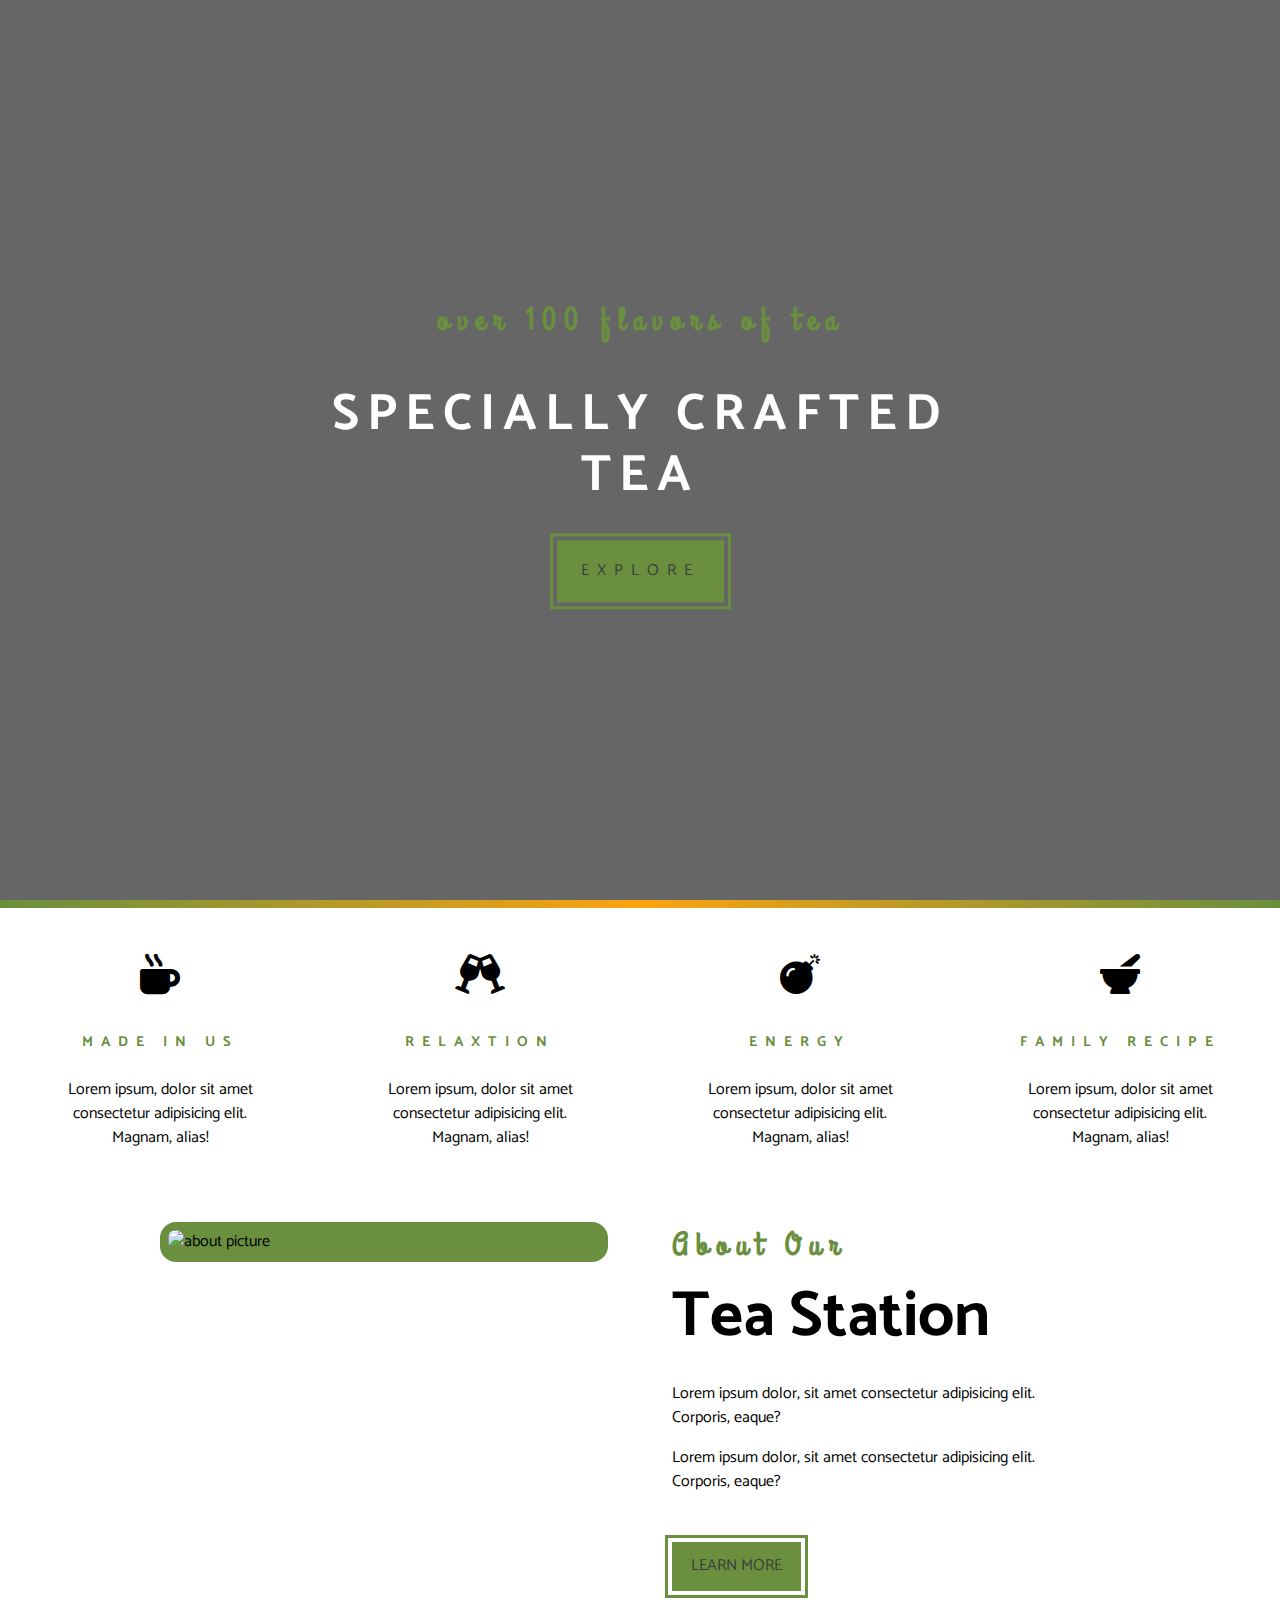
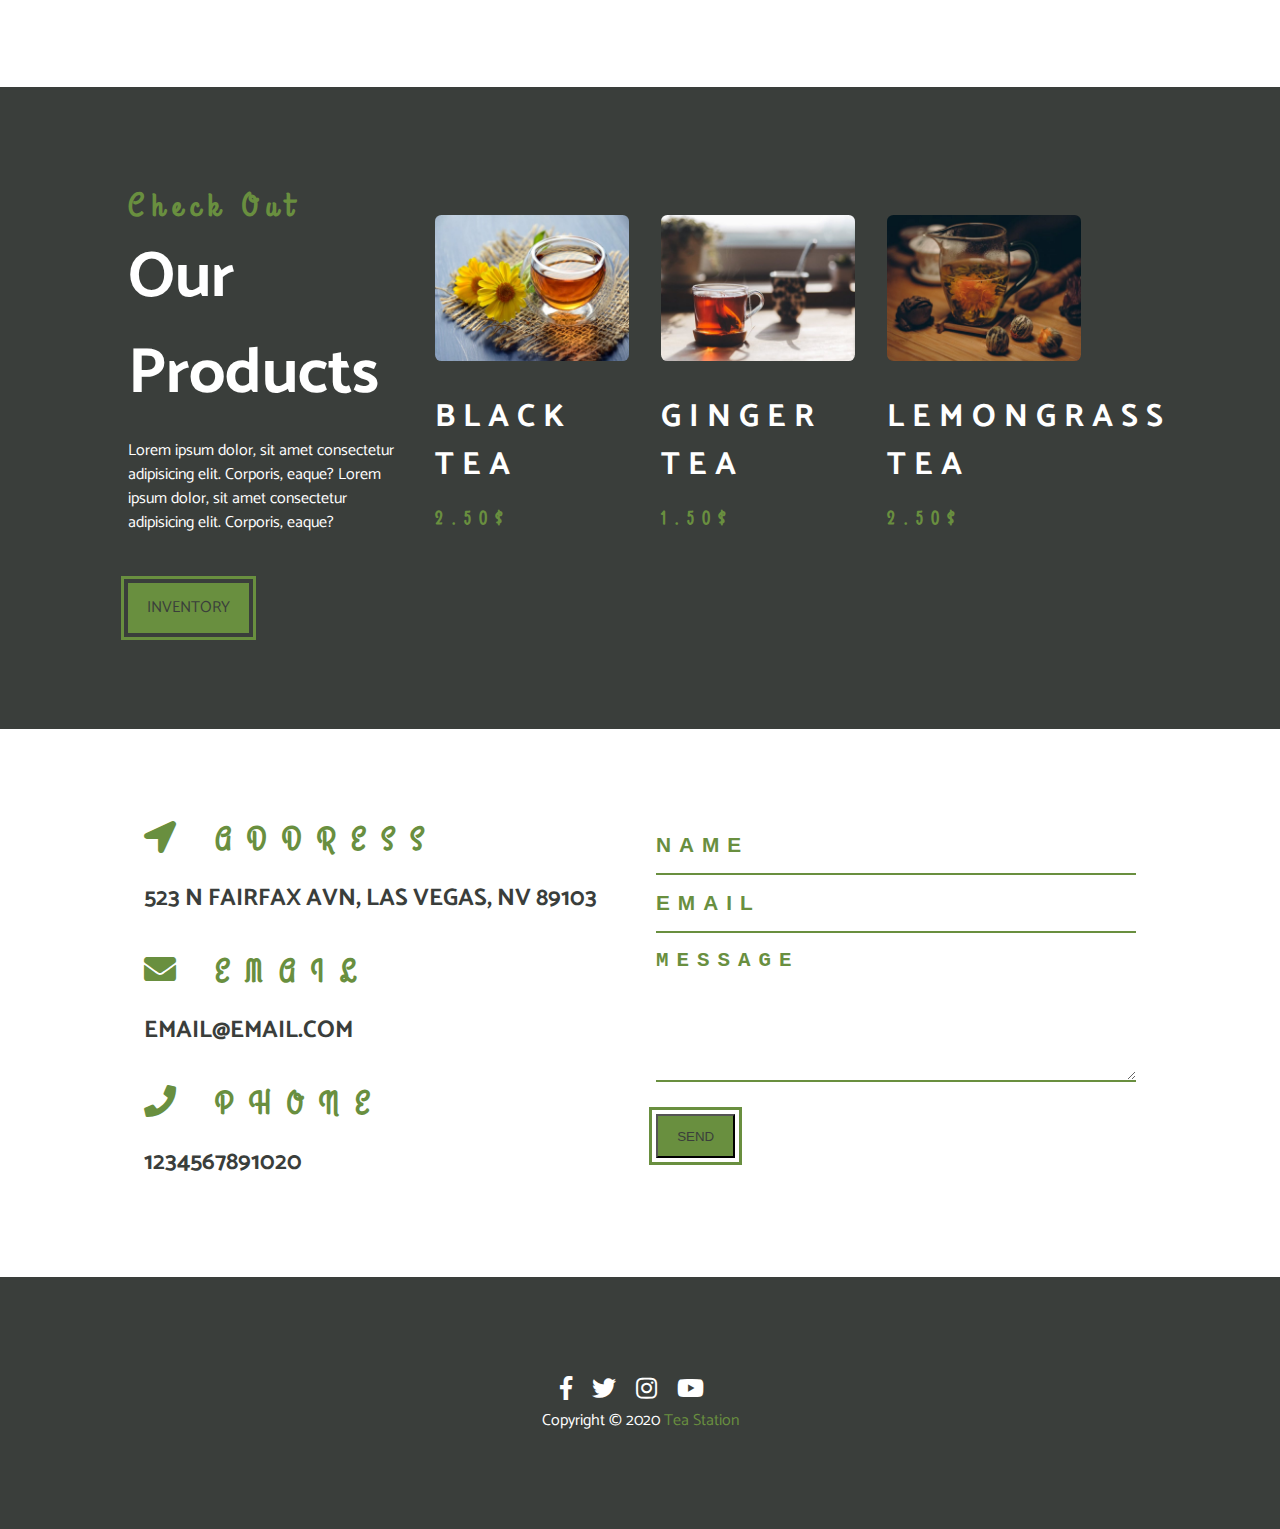
==== commit 1acf2f3f: "teaStation 2nd commit:static layout" ====
--- a/static_websites/jonh_smilgas_tea_station/index.html
+++ b/static_websites/jonh_smilgas_tea_station/index.html
@@ -85,16 +85,14 @@
             <!-- first column -->
             <article class="about-img">
                 <div class="about-picture-container">
-                    <img src="/images/about-bcg.jpeg" 
-                    alt="about picture" 
-                    class="about-picture">
+                    <img src="/images/about-bcg.jpeg" alt="about picture" class="about-picture">
                 </div>
             </article>
             <!-- end of first column -->
             <!-- second column -->
             <article class="about-info">
                 <!-- secction title -->
-                <div >
+                <div>
                     <h3 class="section-subtitle">
                         about our
                     </h3>
@@ -112,14 +110,153 @@
                     Lorem ipsum dolor, sit amet consectetur adipisicing elit. Corporis, eaque?
                 </p>
                 <a href="about.html" class="main-btn">
-                    learn more 
+                    learn more
                 </a>
             </article>
-
             <!-- end of second column -->
         </div>
     </section>
     <!-- end of about section -->
+    <!-- statrt of Products sections -->
+    <section class="products">
+        <div class="section-center clearfix">
+            <!-- products info column -->
+            <article class="products-info">
+                <!-- section title -->
+                <div>
+                    <h3 class="section-subtitle">
+                        Check out
+                    </h3>
+                    <h2 class="section-title text-white
+                        ">
+                        our Products
+                    </h2>
+                </div>
+                <!-- end of section title -->
+                <!-- section details -->
+                <p class="product-text">
+                    Lorem ipsum dolor, sit amet consectetur adipisicing elit. Corporis, eaque?
+                    Lorem ipsum dolor, sit amet consectetur adipisicing elit. Corporis, eaque?
+                </p>
+                <a href="products.html" class="main-btn">
+                    Inventory
+                </a>
+                <!-- end of section details  -->
+            </article>
+            <!-- end of products info column -->
+            <!-- products gallary column -->
+            <article class="products-inventory">
+                <!-- single product -->
+                <article class="product">
+                    <img src="./images/product-1.jpeg" alt="products" class="product-img">
+                    <h3 class="product-title">
+                        Black Tea
+                    </h3>
+                    <h3 class="product-price">
+                        2.50$
+                    </h3>
+                </article>
+                <!-- end of single product -->
+                <!-- single product -->
+                <article class="product">
+                    <img src="./images/product-2.jpeg" alt="products" class="product-img">
+                    <h3 class="product-title">
+                        ginger Tea
+                    </h3>
+                    <h3 class="product-price">
+                        1.50$
+                    </h3>
+                </article>
+                <!-- end of single product -->
+                <!-- single product -->
+                <article class="product">
+                    <img src="./images/product-3.jpeg" alt="products" class="product-img">
+                    <h3 class="product-title">
+                        lemongrass Tea
+                    </h3>
+                    <h3 class="product-price">
+                        2.50$
+                    </h3>
+                </article>
+                <!-- end of single product -->
+            </article>
+            <!-- end of products gallary column -->
+        </div>
+    </section>
+    <!-- end of products section -->
+    <!-- contact -->
+    <section class="contact">
+        <div class="section-center clearfix">
+            <!-- column:1 contact info-->
+            <article class="contact-info">
+                <!-- contact item -->
+                <div class="contact-item">
+                    <h3 class="contact-title">
+                        <span class="contact-icon"><i class="fas fa-location-arrow"></i></span>
+                        address
+                    </h3>
+                    <h3 class="contact-text">
+                        523 N Fairfax Avn, Las Vegas, NV 89103
+                    </h3>
+                </div>
+                <!-- end of contact item -->
+                <!-- contact item -->
+                <div class="contact-item">
+                    <h3 class="contact-title">
+                        <span class="contact-icon"><i class="fas fa-envelope"></i></span>
+                        Email
+                    </h3>
+                    <h3 class="contact-text">
+                        email@email.com
+                    </h3>
+                </div>
+                <!-- end of contact item -->
+                <!-- contact item -->
+                <div class="contact-item">
+                    <h3 class="contact-title">
+                        <span class="contact-icon"><i class="fas fa-phone"></i></span>
+                        Phone
+                    </h3>
+                    <h3 class="contact-text">
+                        1234567891020
+                    </h3>
+                </div>
+                <!-- end of contact item -->
+            </article>
+            <!-- end of contact info-->
+            <!-- contact form -->
+            <article class="contact-form">
+                <form class="form-group">
+                    <!-- inputs -->
+                    <input type="text" name="name" id="client-name" class="form-control" placeholder="name" />
+                    <input type="email" name="email" id="client-email" class="form-control" placeholder="email" />
+                    <textarea name="message" id="client-message" class="form-control" placeholder="message"
+                        rows="5"></textarea>
+                    <button class="main-btn" type="submit">
+                        send
+                    </button>
+                </form>
+            </article>
+            <!-- end contact form -->
+        </div>
+    </section>
+    <!-- end of contact -->
+    <!-- start of footer -->
+    <footer class="footer">
+        <div class="section-center">
+            <div class="social-icons">
+                <a href="#" class="social-icon"><i class="fab fa-facebook-f"></i></a>
+                <a href="#" class="social-icon"><i class="fab fa-twitter"></i></a>
+                <a href="#" class="social-icon"><i class="fab fa-instagram"></i></a>
+                <a href="#" class="social-icon"><i class="fab fa-youtube"></i></a>
+            </div>
+            <div class="footer-text">
+                <p>
+                    <span>Copyright &copy; 2020</span>
+                    <span class="text-primary">Tea Station</span>
+                </p>
+            </div>
+    </footer>
 </body>
 
 </html>--- a/static_websites/jonh_smilgas_tea_station/styles.css
+++ b/static_websites/jonh_smilgas_tea_station/styles.css
@@ -227,6 +227,9 @@
 }
 
 @media screen and (min-width: 576px) {
+  .skills {
+    background: var(--mainGray);
+  }
   .skill {
     float: left;
     width: 50%;
@@ -236,6 +239,9 @@
   .skill {
     float: left;
     width: 25%;
+  }
+  .skills {
+    background: var(--mainGray);
   }
 }
 /* end of skills sections */
@@ -279,3 +285,136 @@
   }
 }
 /* end of about section  */
+/* product section */
+.products {
+  background: var(--mainDark);
+}
+.products-info,
+.products-inventory {
+  padding: 2rem 0;
+}
+.product-text {
+  color: var(--mainWhite);
+  margin: 1rem 0;
+  max-width: 26rem;
+}
+.product-img {
+  width: 100%;
+  display: block;
+  transition: var(--mainTransition);
+  border-radius: 0.4rem;
+  margin-bottom: 2rem;
+}
+.product {
+  padding: 2rem 0;
+}
+.product-title {
+  color: var(--mainWhite);
+  font-size: 2rem;
+  letter-spacing: var(--letterSpacing);
+  text-transform: uppercase;
+  margin-bottom: 1rem;
+}
+.product-price {
+  color: var(--primaryColor);
+  font-size: 1.2rem;
+  font-family: var(--standardText);
+  margin-bottom: 1rem;
+  letter-spacing: var(--letterSpacing);
+}
+@media screen and (min-width: 768px) {
+  .product {
+    width: 50%;
+    float: left;
+    /* margin-right: 1rem; */
+    padding-right: 2rem;
+  }
+}
+@media screen and (min-width: 992px) {
+  .product {
+    width: 33%;
+    float: left;
+    /* margin-right: 1rem; */
+    padding-right: 2rem;
+  }
+}
+@media screen and (min-width: 1200px) {
+  .products-info {
+    float: left;
+    width: 30%;
+    padding-right: 2rem;
+  }
+  .products-inventory {
+    width: 70%;
+    float: left;
+    padding-right: 2rem;
+  }
+}
+/* end product section  */
+/* contact section */
+.contact-info {
+  padding: 2rem 0;
+}
+.contact-item {
+  margin-bottom: 2rem;
+}
+.contact-title {
+  color: var(--primaryColor);
+  font-size: 2rem;
+  font-family: var(--standardText);
+  letter-spacing: calc(var(--letterSpacing) * 2);
+  text-transform: uppercase;
+  margin-bottom: 1rem;
+}
+.contact-text {
+  color: var(--mainDark);
+  font-size: 1.5rem;
+  text-transform: uppercase;
+}
+.form-control {
+  display: block;
+  width: 100%;
+  border: none;
+  border-bottom: 2.5px solid var(--primaryColor);
+  padding: 1rem 0;
+  font-size: 1.3rem;
+  color: var(--mainDark);
+  outline: none;
+  font-weight: bold;
+}
+
+.form-control::placeholder {
+  color: var(--primaryColor);
+  letter-spacing: var(--letterSpacing);
+  text-transform: uppercase;
+}
+
+@media screen and (min-width: 992px) {
+  .contact-info,
+  .contact-form {
+    float: left;
+    width: 50%;
+    padding: 0 1rem;
+    margin-top: 1.5rem;
+  }
+}
+/* end of contact */
+/* footer */
+.footer {
+  background: var(--mainDark);
+  color: var(--mainWhite);
+  padding: 2rem 0;
+  text-align: center;
+}
+.social-icon{
+  color: var(--mainWhite);
+  font-size: 1.5rem;
+  margin-right: 1rem;
+  transition: var(--mainTransition);
+  margin-bottom: 1rem;
+}
+.social-icon:hover {
+  color: var(--primaryColor);
+  font-size: 2rem;
+}
+/* end of footer */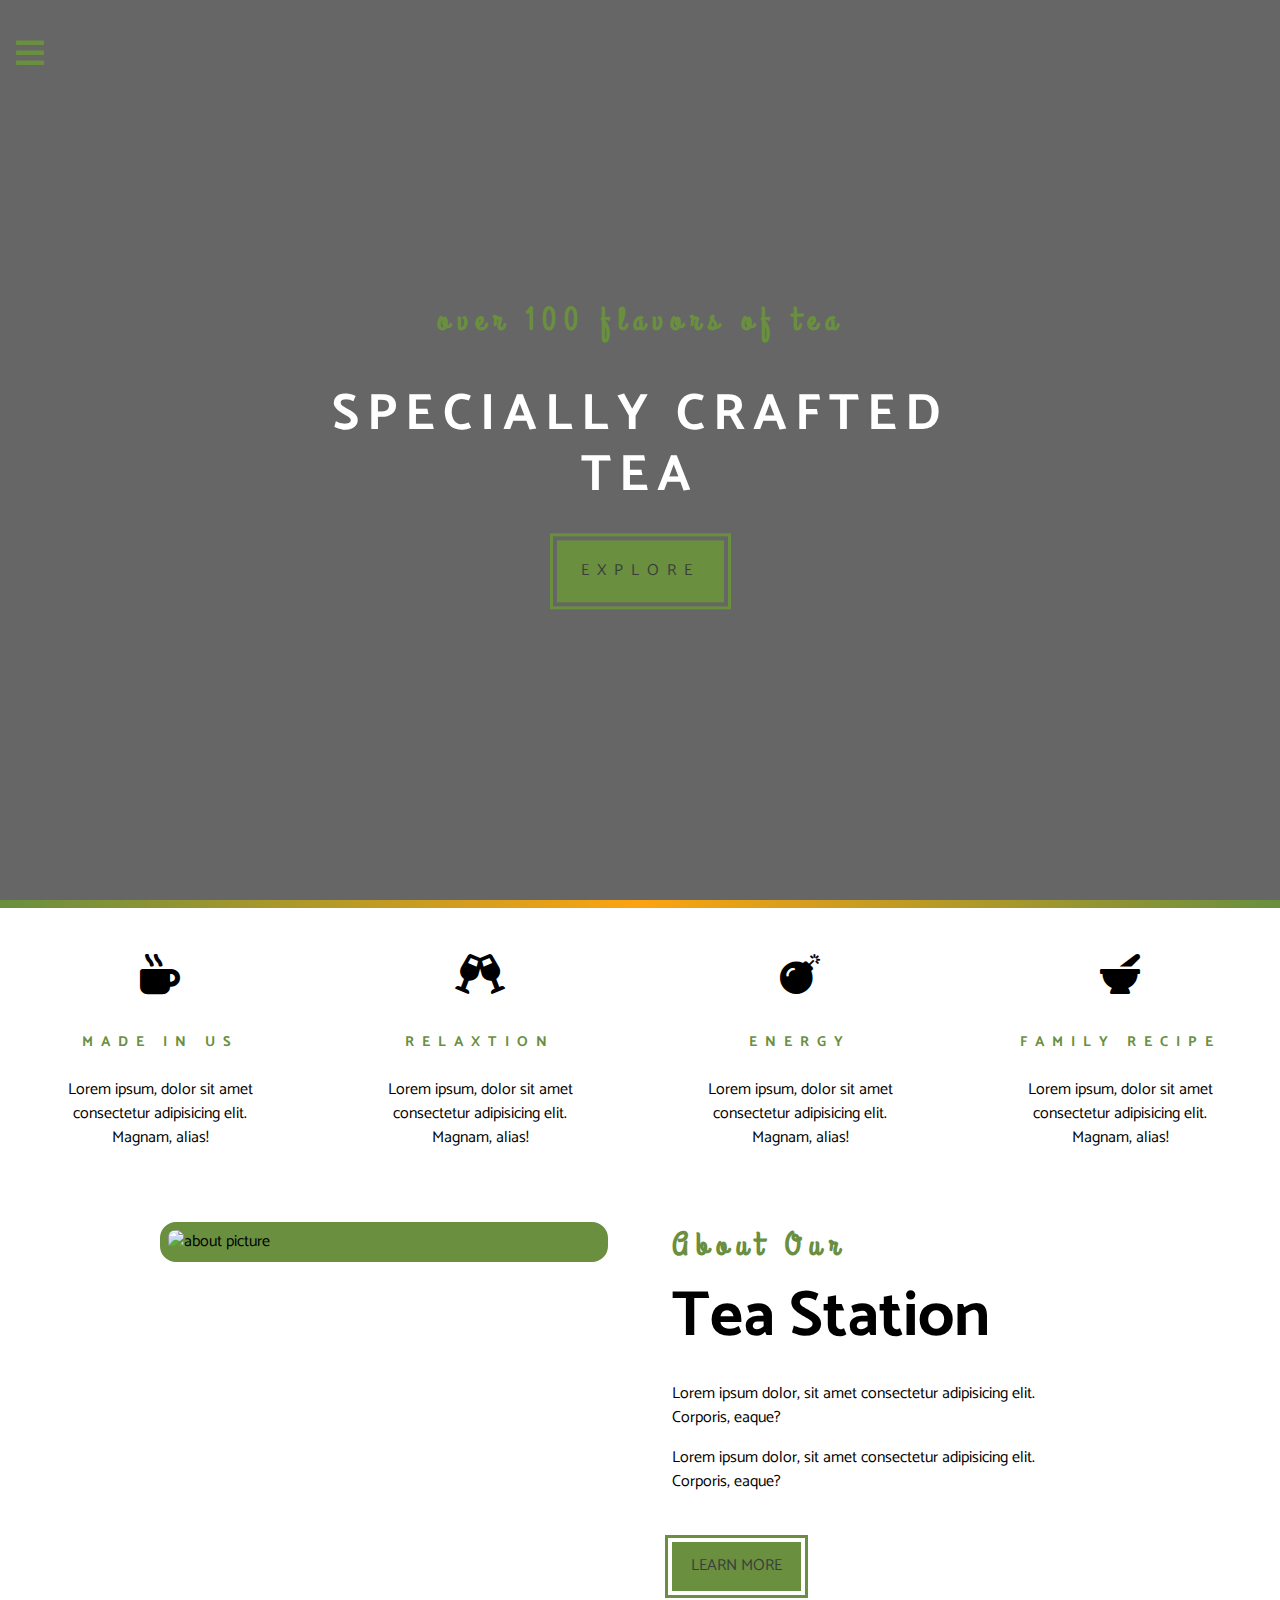
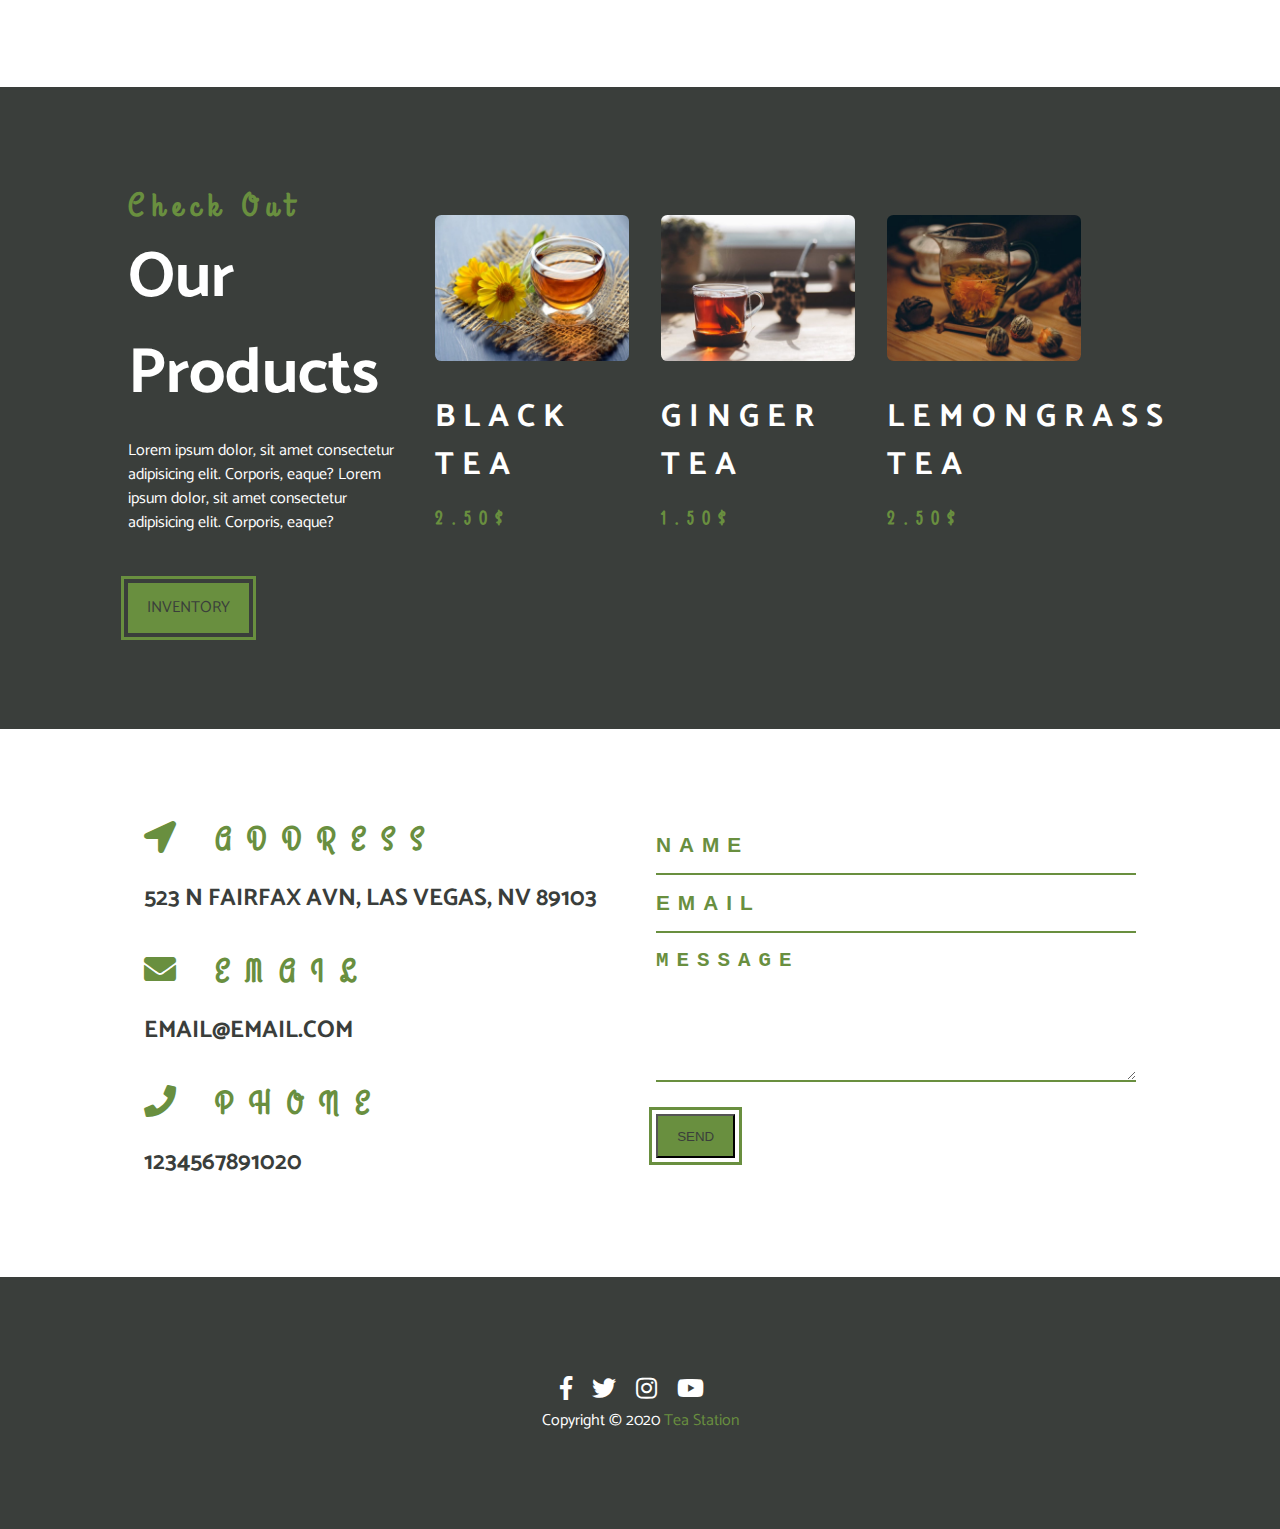
==== commit 66f5b096: "tea Station 3rd commit:navButtom action added" ====
--- a/static_websites/jonh_smilgas_tea_station/index.html
+++ b/static_websites/jonh_smilgas_tea_station/index.html
@@ -14,7 +14,31 @@
 
 <body>
     <!-- nav button -->
+    <span class="nav-btn" id="nav-btn">
+        <i class="fas fa-bars"></i>
+    </span>
     <!-- navbar -->
+    <nav class="nav-bar" id="nav-bar">
+        <div class="navbar-header">
+            <span class="nav-close" id="nav-close">
+                <i class="fas fa-times"></i>
+            </span>
+        </div>
+        <ul class="nav-items">
+            <li>
+                <a href="index.html" class="nav-link">Home</a>
+            </li>
+            <li>
+                <a href="about.html" class="nav-link">Skills</a>
+            </li>
+            <li>
+                <a href="menu.html" class="nav-link">About</a>
+            </li>
+            <li>
+                <a href="contact.html" class="nav-link">products</a>
+            </li>
+        </ul>
+    </nav>
     <!-- Header section -->
     <header class="header">
         <div class="banner">
@@ -257,6 +281,7 @@
                 </p>
             </div>
     </footer>
+    <script src="./script.js"></script>
 </body>
 
 </html>--- a/static_websites/jonh_smilgas_tea_station/styles.css
+++ b/static_websites/jonh_smilgas_tea_station/styles.css
@@ -67,7 +67,72 @@
   font-size: 4rem;
   text-transform: capitalize;
 }
+/* nav-btn */
+.nav-btn{
+  position: fixed;
+  z-index: 1;
+  font-size: 2rem;
+  color: var(--primaryColor);
+  top: 0%;
+  left:0%;
+  margin: 2rem 1rem;
+  animation: bounce 2s ease-in-out  infinite;
+}
+/* animation bounce */
+@keyframes bounce {
+  0% {
+    transform: scale(1);
+  }
+  50% {
+    transform: scale(1.5);
+  }
+  100% {
+    transform: scale(1);
+  }
+}
 /* navbar */
+.nav-bar{
+  position: absolute;
+  top: 0;
+  left: 0;
+  bottom: 0;
+  right: 0;
+  z-index: 2;
+  background: var(--mainGray);
+  padding-top: 2rem;
+  padding-left: 2rem;
+  transition: var(--mainTransition);
+  /* transform */
+  transform: translateX(-100%);
+}
+.show-nav{
+  transform: translateX(0);
+}
+.nav-close{
+  font-size: 2rem;
+  cursor: pointer;
+}
+.nav-items{
+  list-style-type: none;
+}
+.nav-link{
+  display: block;
+  color: var(--primaryColor);
+  text-transform: capitalize;
+  font-size: 2rem;
+  transition: var(--mainTransition);
+}
+.nav-link:hover{
+  color: var(--mainDark);
+  padding-left: 0.5rem;
+}
+
+@media screen and (min-width: 768px) {
+  .nav-bar{
+    width: 30vw;
+    max-width: 20rem;
+  }
+}
 /* end of navbar */
 
 /* header */
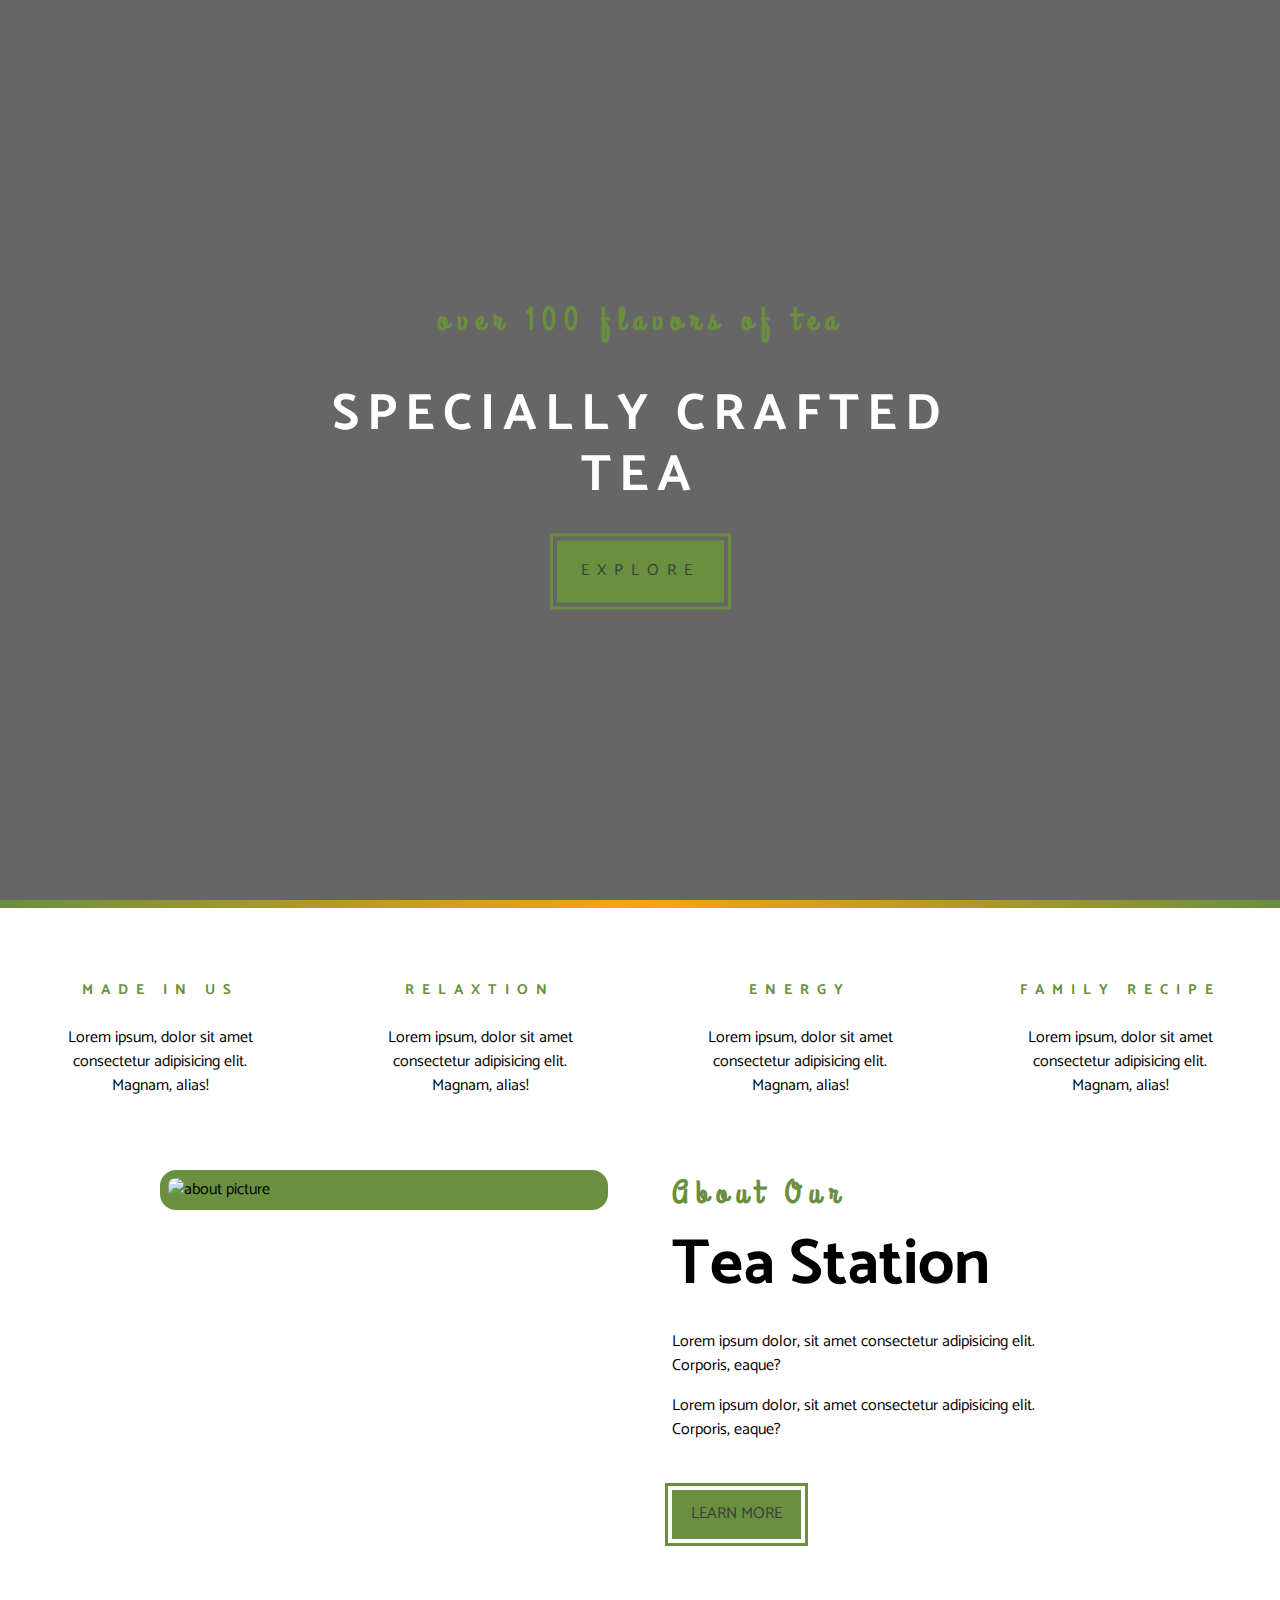
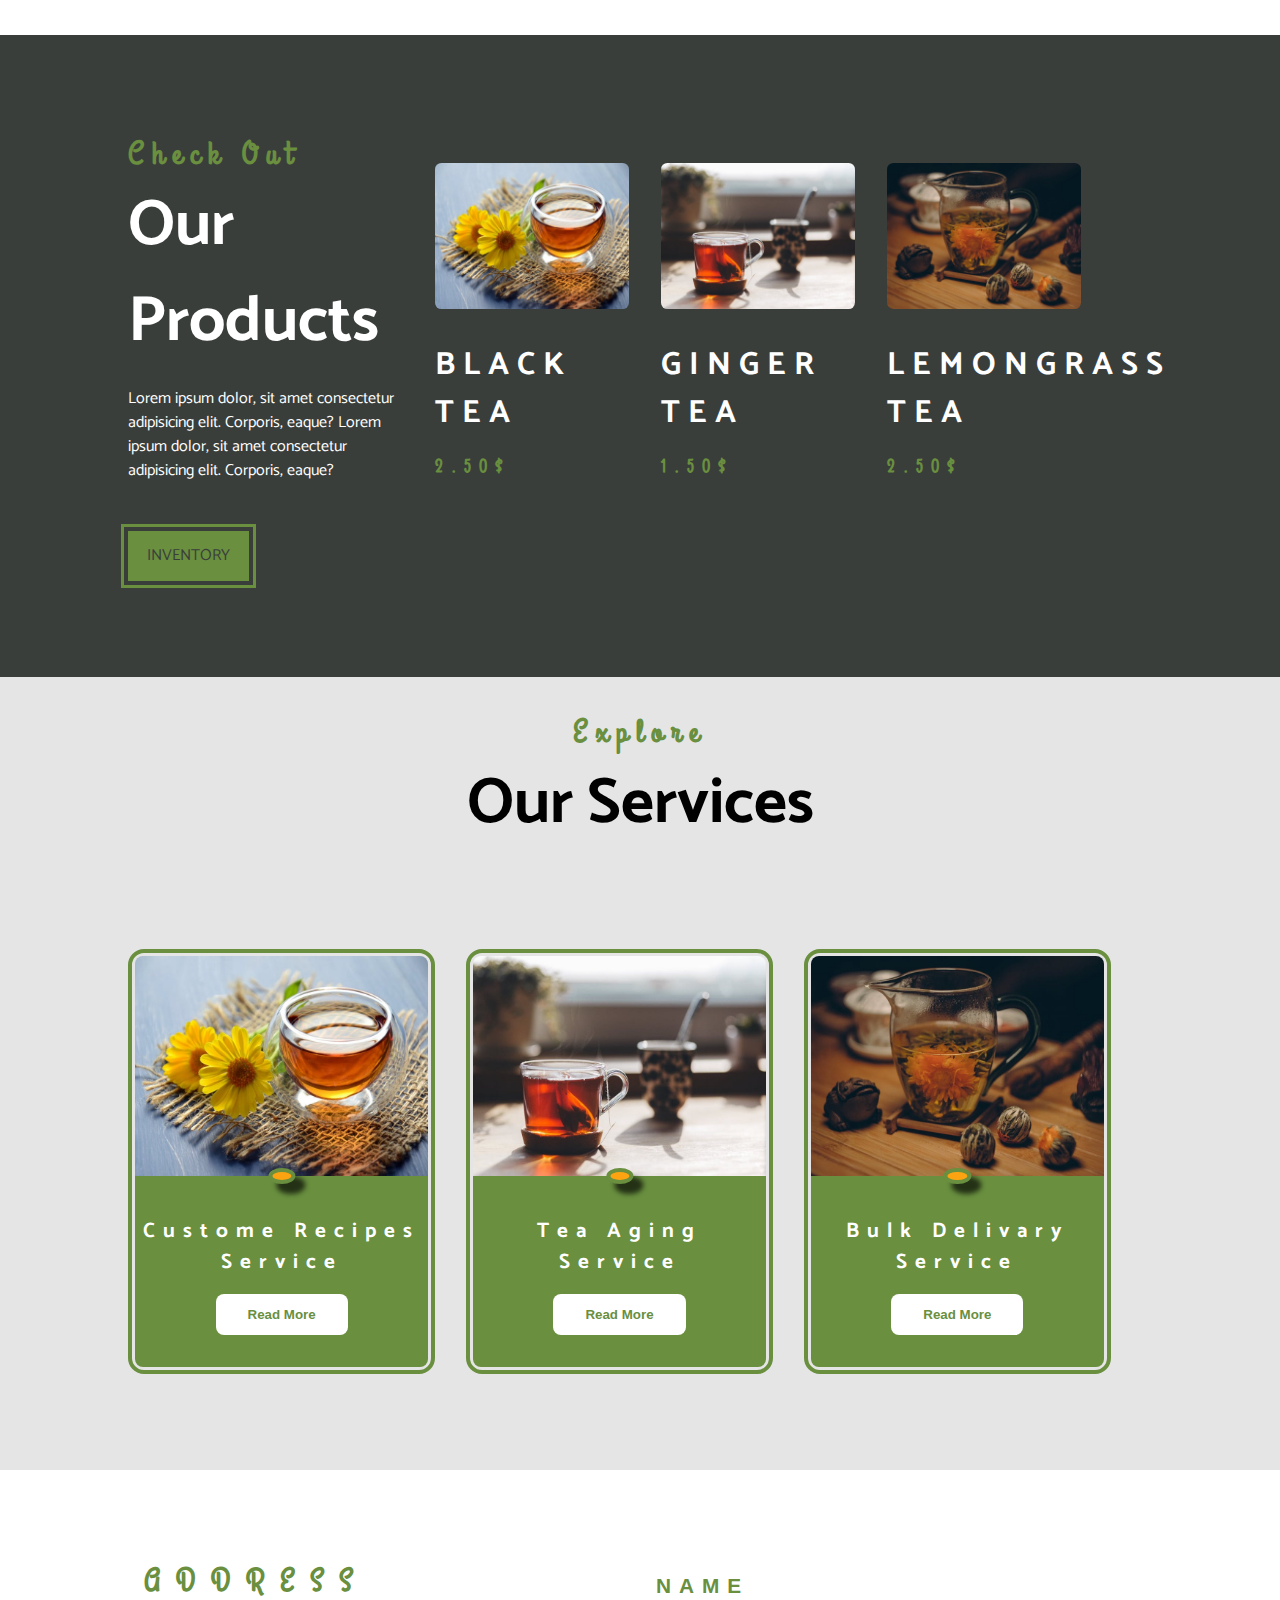
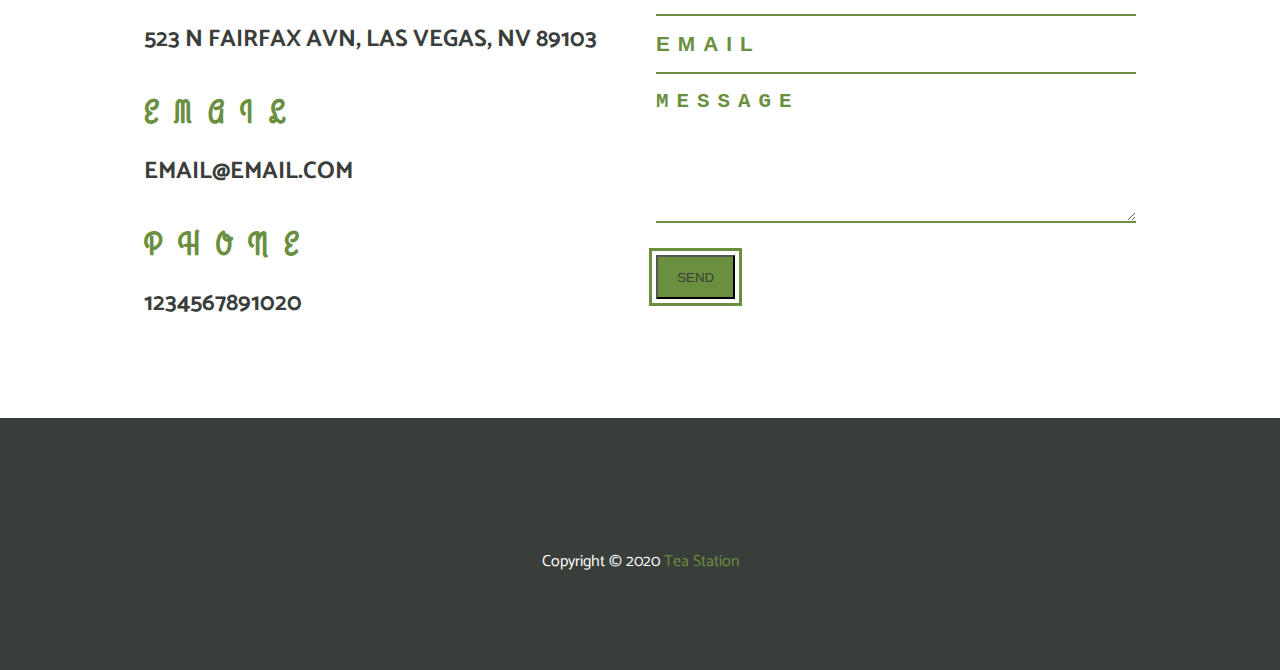
==== commit bc4a51d0: "tea Station final commit" ====
--- a/static_websites/jonh_smilgas_tea_station/index.html
+++ b/static_websites/jonh_smilgas_tea_station/index.html
@@ -29,13 +29,13 @@
                 <a href="index.html" class="nav-link">Home</a>
             </li>
             <li>
-                <a href="about.html" class="nav-link">Skills</a>
+                <a href="skills.html" class="nav-link">Skills</a>
             </li>
             <li>
-                <a href="menu.html" class="nav-link">About</a>
+                <a href="about.html" class="nav-link">About</a>
             </li>
             <li>
-                <a href="contact.html" class="nav-link">products</a>
+                <a href="products.html" class="nav-link">products</a>
             </li>
         </ul>
     </nav>
@@ -208,6 +208,74 @@
         </div>
     </section>
     <!-- end of products section -->
+    <!-- services -->
+    <section class="services">
+        <!-- section title -->
+        <div class="secvices-title text-center">
+            <h3 class="section-subtitle">
+                Explore
+            </h3>
+            <h2 class="section-title">
+                Our Services
+            </h2>
+        </div>
+        <!-- end of section title -->
+        <!-- services info -->
+        <div class="section-center clearfix">
+            <!-- single card -->
+            <article class="service-card">
+                <div class="service-img-container">
+                    <!-- img -->
+                    <img class="service-img" src="./images/product-1.jpeg" alt="single image" />
+                    <!--service icon  -->
+                    <span class="service-icon">
+                        <i class="fas fa-mug-hot"></i>
+                    </span>
+                </div>
+                <!-- service info -->
+                <div class="service-info">
+                    <h4>custome recipes <br> service</h4>
+                    <button type="button" class="service-btn">Read more</button>
+                </div>
+            </article>
+            <!-- end of single card -->
+            <!-- single card -->
+            <article class="service-card">
+                <div class="service-img-container">
+                    <!-- img -->
+                    <img class="service-img" src="./images/product-2.jpeg" alt="single image" />
+                    <!--service icon  -->
+                    <span class="service-icon">
+                        <i class="fas fa-mortar-pestle"></i>
+                    </span>
+                </div>
+                <!-- service info -->
+                <div class="service-info">
+                    <h4>tea aging <br> service</h4>
+                    <button type="button" class="service-btn">Read more</button>
+                </div>
+            </article>
+            <!-- end of single card -->
+            <!-- single card -->
+            <article class="service-card">
+                <div class="service-img-container">
+                    <!-- img -->
+                    <img class="service-img" src="./images/product-3.jpeg" alt="single image" />
+                    <!--service icon  -->
+                    <span class="service-icon">
+                        <i class="fas fa-home fa-fw"></i>
+                    </span>
+                </div>
+                <!-- service info -->
+                <div class="service-info">
+                    <h4>bulk delivary <br> service</h4>
+                    <button type="button" class="service-btn">Read more</button>
+                </div>
+            </article>
+            <!-- end of single card -->
+        </div>
+    </section>
+    <!-- end of services -->
     <!-- contact -->
     <section class="contact">
         <div class="section-center clearfix">
--- a/static_websites/jonh_smilgas_tea_station/styles.css
+++ b/static_websites/jonh_smilgas_tea_station/styles.css
@@ -92,7 +92,7 @@
 }
 /* navbar */
 .nav-bar{
-  position: absolute;
+  position: fixed;
   top: 0;
   left: 0;
   bottom: 0;
@@ -416,6 +416,90 @@
   }
 }
 /* end product section  */
+/* services */
+.services{
+  background: var(--mainGray);
+}
+.service-img{
+  width: 100%;
+  display: block;
+  border-top-left-radius: 0.5rem;
+  border-top-right-radius: 0.5rem;
+
+}
+.secvices-title {
+  padding-top: 2rem;
+}
+.service-card{
+  border: 0.3rem solid var(--primaryColor);
+  border-radius: 1rem;
+  padding: 0.2rem;
+  margin: 2rem 0;
+  /* box shadow */
+}
+@media screen and (min-width: 768px) {
+  .service-card{
+    width: 45%;
+    float: left;
+    margin-right: 5%;
+  }
+}
+@media screen and (min-width: 992px) {
+  .service-card{
+    width: 30%;
+    float: left;
+    margin-right: 3%;
+  }
+}
+.service-info{
+  background: var(--primaryColor);
+  border-bottom-left-radius: 0.5rem;
+  border-bottom-right-radius: 0.5rem;
+  text-align: center;
+  font-size: 1.3rem;
+  color: var(--mainWhite);
+  letter-spacing: var(--letterSpacing);
+  text-transform: capitalize;
+  padding: 2.5rem 0 2rem 0;
+
+}
+.service-btn{
+  display: inline-block;
+  background: var(--mainWhite);
+  text-decoration: none;
+  text-transform: capitalize;
+  padding: 0.8rem 2rem;
+  color: var(--primaryColor);
+  font-weight: bold;
+  border: 0.2 rem solid var(--mainWhite);
+  border-radius: 00.5rem;
+  margin-top: 1rem;
+  transition: var(--mainTransition);
+}
+.service-btn:hover{
+  background:transparent;
+  color: var(--mainWhite);
+}
+.service-img-container{
+  position: relative;
+}
+.service-icon{
+  position: absolute;
+  bottom: 0%;
+  left: 50%;
+  font-size: 2rem;
+  background: var(--secondaryColor);
+  padding: 0.25rem 0.6rem;
+  border-radius: 50%;
+  border: 4px solid var(--primaryColor);
+  transform: translate(-50%, 50%);
+  /* box shadow */
+  box-shadow: 9px 9px 5px 1px rgba(0,0,0,0.66);
+  -webkit-box-shadow: 9px 9px 5px 1px rgba(0,0,0,0.66);
+  -moz-box-shadow: 9px 9px 5px 1px rgba(0,0,0,0.66);
+}
+/* end of services section */
+
 /* contact section */
 .contact-info {
   padding: 2rem 0;
